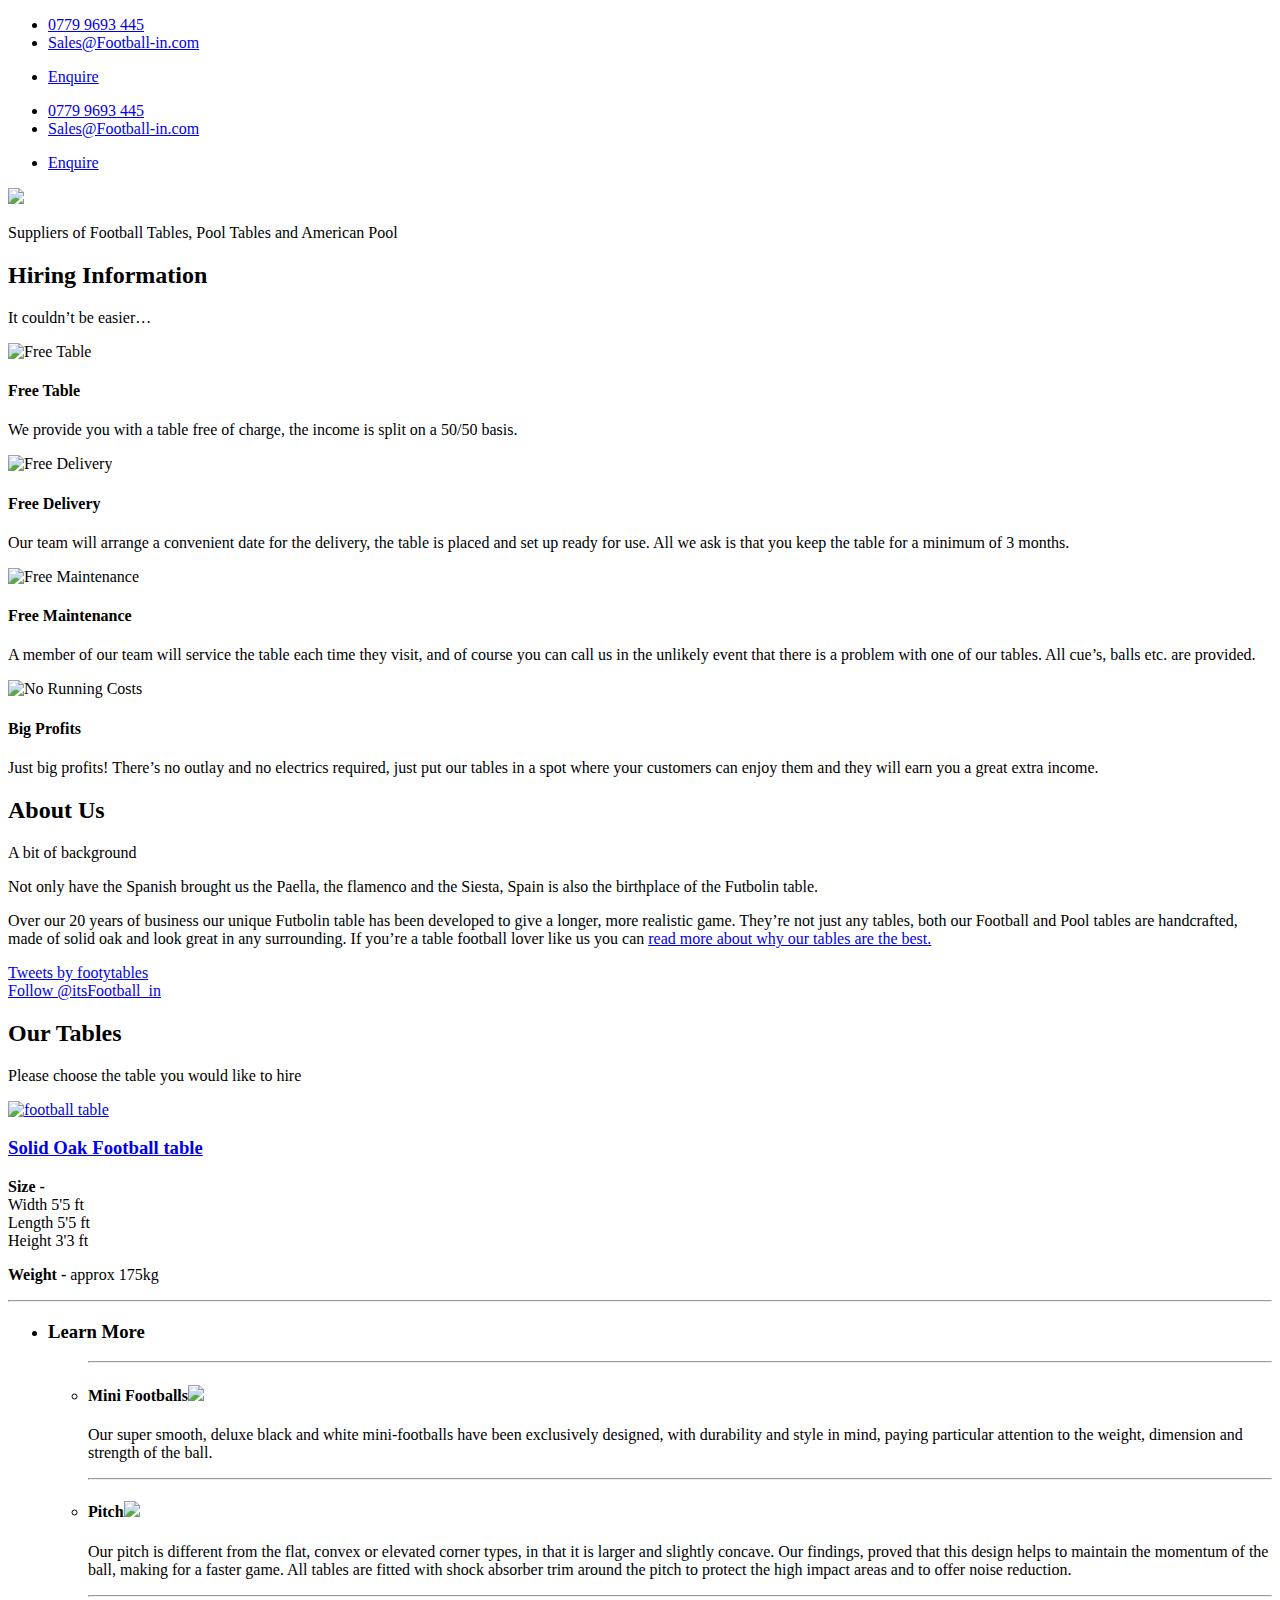
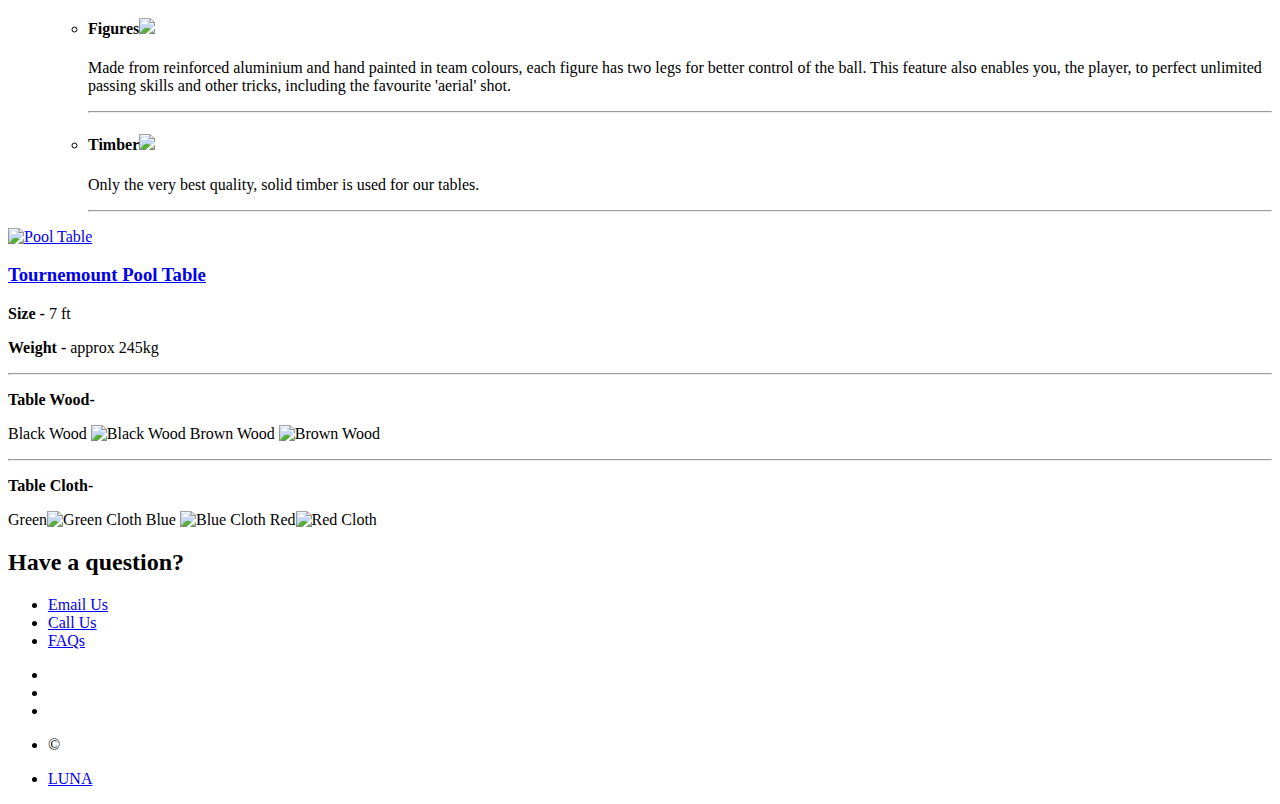
==== index.html @ c76aa33e "upload" ====
<!DOCTYPE HTML>
<html>

<head><script src="//archive.org/includes/analytics.js?v=cf34f82" type="text/javascript"></script>
<script type="text/javascript">window.addEventListener('DOMContentLoaded',function(){var v=archive_analytics.values;v.service='wb';v.server_name='wwwb-app43.us.archive.org';v.server_ms=674;archive_analytics.send_pageview({});});</script>
<script type="text/javascript" src="/static/js/ait-client-rewrite.js?v=1548381079" charset="utf-8"></script>
<script type="text/javascript">
WB_wombat_Init('https://web.archive.org/web', '20180809003414', 'football-in.com');
</script>
<script type="text/javascript" src="/static/js/wbhack.js?v=1548381079" charset="utf-8"></script>
<script type="text/javascript">
__wbhack.init('https://web.archive.org/web');
</script>
<link rel="stylesheet" type="text/css" href="/static/css/banner-styles.css?v=1548381079" />
<link rel="stylesheet" type="text/css" href="/static/css/iconochive.css?v=1548381079" />
<!-- End Wayback Rewrite JS Include -->

    <title>Football-In</title>
    <meta charset="utf-8"/>
    <meta name="viewport" content="width=device-width, initial-scale=1"/>
    <link rel="stylesheet" href="/web/20180809003414cs_/http://football-in.com/assets/css/main.css"/>
    <link rel="stylesheet" href="/web/20180809003414cs_/http://football-in.com/assets/css/animate.css"/>


            <link rel="stylesheet" type="text/css" href="/web/20180809003414cs_/http://football-in.com/assets/css/component2.css"/>
        		<script src="/web/20180809003414js_/http://football-in.com/assets/js/modernizr.custom.js"></script>

    <meta name="viewport" content="width=device-width, initial-scale=1">
    <link rel="shortcut icon" href="/web/20180809003414im_/http://football-in.com/images/icon/favicon.png">
    <link rel="apple-touch-icon" sizes="57x57" href="/web/20180809003414im_/http://football-in.com/assets/fav/apple-icon-57x57.png">
    <link rel="apple-touch-icon" sizes="60x60" href="/web/20180809003414im_/http://football-in.com/assets/fav/apple-icon-60x60.png">
    <link rel="apple-touch-icon" sizes="72x72" href="/web/20180809003414im_/http://football-in.com/assets/fav/apple-icon-72x72.png">
    <link rel="apple-touch-icon" sizes="76x76" href="/web/20180809003414im_/http://football-in.com/assets/fav/apple-icon-76x76.png">
    <link rel="apple-touch-icon" sizes="114x114" href="/web/20180809003414im_/http://football-in.com/assets/fav/apple-icon-114x114.png">
    <link rel="apple-touch-icon" sizes="120x120" href="/web/20180809003414im_/http://football-in.com/assets/fav/apple-icon-120x120.png">
    <link rel="apple-touch-icon" sizes="144x144" href="/web/20180809003414im_/http://football-in.com/assets/fav/apple-icon-144x144.png">
    <link rel="apple-touch-icon" sizes="152x152" href="/web/20180809003414im_/http://football-in.com/assets/fav/apple-icon-152x152.png">
    <link rel="apple-touch-icon" sizes="180x180" href="/web/20180809003414im_/http://football-in.com/assets/fav/apple-icon-180x180.png">
<!--    <link rel="icon" type="image/png" sizes="192x192" href="/android-icon-192x192.png">-->
    <link rel="icon" type="image/png" sizes="32x32" href="/web/20180809003414im_/http://football-in.com/assets/fav/favicon-32x32.png">
    <link rel="icon" type="image/png" sizes="96x96" href="/web/20180809003414im_/http://football-in.com/assets/fav/favicon-96x96.png">
    <link rel="icon" type="image/png" sizes="16x16" href="/web/20180809003414im_/http://football-in.com/assets/fav/favicon-16x16.png">
    <link rel="shortcut icon" href="/web/20180809003414im_/http://football-in.com/assets/fav/favicon.ico" type="image/x-icon">
<!--    <link rel="icon" href="assets/fav/favicon.ico" type="image/x-icon">-->
    <link rel="manifest" href="assets/fav/manifest.json">
    <meta name="msapplication-TileColor" content="#ffffff">
    <meta name="msapplication-TileImage" content="/ms-icon-144x144.png">
    <meta name="theme-color" content="#ffffff">
    <meta name="description" content="Over our 20 years of business our unique Futbolin table has been developed to give a longer, more realistic game. They’re not just any tables, both our Football and Pool tables are handcrafted, made of solid oak and look great in any surrounding.">
    <meta name="keywords" content="Football-in, Footballin, Foot, Football-in.com,Football-in.co.uk,Football, Pool, tables, business, pub,  Futbolin, Futbolin table, Pool table, Football table, games, Table, family owned company, competitive prices,">
    <meta name="author" content="LUNA Joshua Walker">
    <meta name="copyright" content="LUNA">
</head>

<body class="landing"><!-- BEGIN WAYBACK TOOLBAR INSERT -->
<script type="text/javascript" src="/static/js/timestamp.js?v=1548381079" charset="utf-8"></script>
<script type="text/javascript" src="/static/js/graph-calc.js?v=1548381079" charset="utf-8"></script>
<script type="text/javascript" src="/static/js/auto-complete.js?v=1548381079" charset="utf-8"></script>
<script type="text/javascript" src="/static/js/toolbar.js?v=1548381079" charset="utf-8"></script>
<style type="text/css">
body {
  margin-top:0 !important;
  padding-top:0 !important;
  /*min-width:800px !important;*/
}
.wb-autocomplete-suggestions {
    text-align: left; cursor: default; border: 1px solid #ccc; border-top: 0; background: #fff; box-shadow: -1px 1px 3px rgba(0,0,0,.1);
    position: absolute; display: none; z-index: 2147483647; max-height: 254px; overflow: hidden; overflow-y: auto; box-sizing: border-box;
}
.wb-autocomplete-suggestion { position: relative; padding: 0 .6em; line-height: 23px; white-space: nowrap; overflow: hidden; text-overflow: ellipsis; font-size: 1.02em; color: #333; }
.wb-autocomplete-suggestion b { font-weight: bold; }
.wb-autocomplete-suggestion.selected { background: #f0f0f0; }
</style>
<div id="wm-ipp" lang="en" style="display:none;direction:ltr;">
<div style="position:fixed;left:0;top:0;right:0;">
<div id="wm-ipp-inside">
  <div style="position:relative;">
    <div id="wm-logo" style="float:left;width:130px;padding-top:10px;">
      <a href="/web/" title="Wayback Machine home page"><img src="/static/images/toolbar/wayback-toolbar-logo.png" alt="Wayback Machine" width="110" height="39" border="0" /></a>
    </div>
    <div class="r" style="float:right;">
      <div id="wm-btns" style="text-align:right;height:25px;">
                  <div id="wm-save-snapshot-success">success</div>
          <div id="wm-save-snapshot-fail">fail</div>
          <a href="#"
             onclick="__wm.saveSnapshot('http://football-in.com/', '20180809003414')"
             title="Share via My Web Archive"
             id="wm-save-snapshot-open"
          >
            <span class="iconochive-web"></span>
          </a>
          <a href="https://archive.org/account/login.php"
             title="Sign In"
             id="wm-sign-in"
          >
            <span class="iconochive-person"></span>
          </a>
          <span id="wm-save-snapshot-in-progress" class="iconochive-web"></span>
        	<a href="http://faq.web.archive.org/" title="Get some help using the Wayback Machine" style="top:-6px;"><span class="iconochive-question" style="color:rgb(87,186,244);font-size:160%;"></span></a>
	<a id="wm-tb-close" href="#close" onclick="__wm.h(event);return false;" style="top:-2px;" title="Close the toolbar"><span class="iconochive-remove-circle" style="color:#888888;font-size:240%;"></span></a>
      </div>
      <div id="wm-share" style="text-align:right;">
	<a href="#" onclick="window.open('https://www.facebook.com/sharer/sharer.php?u=https://web.archive.org/web/20180809003414/http://football-in.com/', '', 'height=400,width=600'); return false;" title="Share on Facebook" style="margin-right:5px;" target="_blank"><span class="iconochive-facebook" style="color:#3b5998;font-size:160%;"></span></a>
	<a href="#" onclick="window.open('https://twitter.com/intent/tweet?text=https://web.archive.org/web/20180809003414/http://football-in.com/&amp;via=internetarchive', '', 'height=400,width=600'); return false;" title="Share on Twitter" style="margin-right:5px;" target="_blank"><span class="iconochive-twitter" style="color:#1dcaff;font-size:160%;"></span></a>
      </div>
    </div>
    <table class="c" style="">
      <tbody>
	<tr>
	  <td class="u" colspan="2">
	    <form target="_top" method="get" action="/web/submit" name="wmtb" id="wmtb"><input type="text" name="url" id="wmtbURL" value="http://football-in.com/" onfocus="this.focus();this.select();" /><input type="hidden" name="type" value="replay" /><input type="hidden" name="date" value="20180809003414" /><input type="submit" value="Go" /></form>
	  </td>
	  <td class="n" rowspan="2" style="width:110px;">
	    <table>
	      <tbody>
		<!-- NEXT/PREV MONTH NAV AND MONTH INDICATOR -->
		<tr class="m">
		  <td class="b" nowrap="nowrap"><a href="https://web.archive.org/web/20180307222508/http://football-in.com/" title="07 Mar 2018"><strong>Mar</strong></a></td>
		  <td class="c" id="displayMonthEl" title="You are here: 00:34:14 Aug 09, 2018">AUG</td>
		  <td class="f" nowrap="nowrap"><a href="https://web.archive.org/web/20190105064826/http://football-in.com/" title="05 Jan 2019"><strong>Jan</strong></a></td>
		</tr>
		<!-- NEXT/PREV CAPTURE NAV AND DAY OF MONTH INDICATOR -->
		<tr class="d">
		  <td class="b" nowrap="nowrap"><a href="https://web.archive.org/web/20180307222508/http://football-in.com/" title="22:25:08 Mar 07, 2018"><img src="/static/images/toolbar/wm_tb_prv_on.png" alt="Previous capture" width="14" height="16" border="0" /></a></td>
		  <td class="c" id="displayDayEl" style="width:34px;font-size:24px;white-space:nowrap;" title="You are here: 00:34:14 Aug 09, 2018">09</td>
		  <td class="f" nowrap="nowrap"><a href="https://web.archive.org/web/20190105064826/http://football-in.com/" title="06:48:26 Jan 05, 2019"><img src="/static/images/toolbar/wm_tb_nxt_on.png" alt="Next capture" width="14" height="16" border="0" /></a></td>
		</tr>
		<!-- NEXT/PREV YEAR NAV AND YEAR INDICATOR -->
		<tr class="y">
		  <td class="b" nowrap="nowrap"><a href="https://web.archive.org/web/20170518124644/http://football-in.com/" title="18 May 2017"><strong>2017</strong></a></td>
		  <td class="c" id="displayYearEl" title="You are here: 00:34:14 Aug 09, 2018">2018</td>
		  <td class="f" nowrap="nowrap">2019</td>
		</tr>
	      </tbody>
	    </table>
	  </td>
	</tr>
	<tr>
	  <td class="s">
	    	    <div id="wm-nav-captures">
	      	      <a class="t" href="/web/20180809003414*/http://football-in.com/" title="See a list of every capture for this URL">101 captures</a>
	      <div class="r" title="Timespan for captures of this URL">04 Apr 2004 - 05 Jan 2019</div>
	      </div>
	  </td>
	  <td class="k">
	    <a href="" id="wm-graph-anchor">
	      <div id="wm-ipp-sparkline" title="Explore captures for this URL" style="position: relative">
		<canvas id="wm-sparkline-canvas" width="600" height="27" border="0"></canvas>
	      </div>
	    </a>
	  </td>
	</tr>
      </tbody>
    </table>
    <div style="position:absolute;bottom:0;right:2px;text-align:right;">
      <a id="wm-expand" class="wm-btn wm-closed" href="#expand" onclick="__wm.ex(event);return false;"><span id="wm-expand-icon" class="iconochive-down-solid"></span> <span style="font-size:80%">About this capture</span></a>
    </div>
  </div>
    <div id="wm-capinfo" style="border-top:1px solid #777;display:none; overflow: hidden">
            <div style="background-color:#666;color:#fff;font-weight:bold;text-align:center">COLLECTED BY</div>
    <div style="padding:3px;position:relative" id="wm-collected-by-content">
            <div style="display:inline-block;vertical-align:top;width:50%;">
			<span class="c-logo" style="background-image:url(https://archive.org/services/img/webwidecrawl);"></span>
		Organization: <a style="color:#33f;" href="https://archive.org/details/webwidecrawl" target="_new"><span class="wm-title">Internet Archive</span></a>
		<div style="max-height:75px;overflow:hidden;position:relative;">
	  <div style="position:absolute;top:0;left:0;width:100%;height:75px;background:linear-gradient(to bottom,rgba(255,255,255,0) 0%,rgba(255,255,255,0) 90%,rgba(255,255,255,255) 100%);"></div>
	  The Internet Archive discovers and captures web pages through many different web crawls.

At any given time several distinct crawls are running, some for months, and some every day or longer.

View the web archive through the <a href="http://archive.org/web/web.php">Wayback Machine</a>.
	</div>
	      </div>
      <div style="display:inline-block;vertical-align:top;width:49%;">
			<span class="c-logo" style="background-image:url(https://archive.org/services/img/wide00017)"></span>
		<div>Collection: <a style="color:#33f;" href="https://archive.org/details/wide00017" target="_new"><span class="wm-title">Wide Crawl Number 17: Started August 3rd, 2018 - Still running</span></a></div>
		<div style="max-height:75px;overflow:hidden;position:relative;">
	  <div style="position:absolute;top:0;left:0;width:100%;height:75px;background:linear-gradient(to bottom,rgba(255,255,255,0) 0%,rgba(255,255,255,0) 90%,rgba(255,255,255,255) 100%);"></div>
	  <div><span style="font-size: 16px; font-family: Arial;">Wide17 was seeded with the "Total Domains" list of 256,796,456 URLs provided by&nbsp;</span><span style="font-size: 16px; font-family: Arial;"><a href="https://domains-index.com">Domains Index</a>&nbsp;</span><span style="font-size: 16px; font-family: Arial;">on June 26th, and crawled with max-hops set to "3" and de-duplication set "on".</span><br style="font-size: 16px; font-family: Arial;"></div><div>&nbsp;&nbsp;</div>
	</div>
	      </div>
    </div>
    <div style="background-color:#666;color:#fff;font-weight:bold;text-align:center" title="Timestamps for the elements of this page">TIMESTAMPS</div>
    <div>
      <div id="wm-capresources" style="margin:0 5px 5px 5px;max-height:250px;overflow-y:scroll !important"></div>
      <div id="wm-capresources-loading" style="text-align:left;margin:0 20px 5px 5px;display:none"><img src="/static/images/loading.gif" alt="loading" /></div>
    </div>
  </div></div></div></div><script type="text/javascript">
__wm.bt(600,27,25,2,"web","http://football-in.com/","2018-08-09",1996);
</script>
<!-- END WAYBACK TOOLBAR INSERT -->
    <div id="header" class="header">
        <nav id="nav">
            <ul class="contact">
                <li><a href="tel:07799693445" class="cnumber"><i class="fa fa-phone" aria-hidden="true"></i><div class="hide2">0779 9693 445</div></a></li>
                <li><a href="https://web.archive.org/web/20180809003414/mailto:Sales@Football-in.com?Subject=Web" class="cmail"><i class="fa fa-envelope-o" aria-hidden="true"></i><div class=" hide">Sales@Football-in.com</div></a></li>
            </ul>
            <ul class="choose">
                <li><a href="football.html" class="Apply">Enquire</a></li>
            </ul>
        </nav>
    </div>

    <div id="header" class="stay header">
        <nav id="nav">
            <ul class="contact">
                <li><a href="tel:07799693445" class="cnumber"><i class="fa fa-phone" aria-hidden="true"></i><div class="hide2">0779 9693 445</div></a></li>
                <li><a href="https://web.archive.org/web/20180809003414/mailto:Sales@Football-in.com?Subject=Web" class="cmail"><i class="fa fa-envelope-o" aria-hidden="true"></i><div class=" hide">Sales@Football-in.com</div></a></li>
            </ul>
            <ul class="choose">
                <li><a href="football.html" class="Apply">Enquire</a></li>
            </ul>
        </nav>
    </div>

    <section id="banner"><img src="/web/20180809003414im_/http://football-in.com/images/logo2.png" class="main-logo">
        <p>Suppliers of Football Tables, Pool Tables and American Pool</p>
    </section>



        <section id="three" class="wrapper style1">
        <div class="container">
            <div class="major special header">
                <h2>Hiring Information</h2>
                <p>It couldn’t be easier…</p>
            </div>
            <div class="feature-grid">
                <div class="feature table1">
                    <div class="image rounded"><img src="/web/20180809003414im_/http://football-in.com/images/table.jpg" alt="Free Table"/></div>
                    <div class="content">
                        <div class="header">
                            <h4>Free Table</h4></div>
                        <p>We provide you with a table free of charge, the income is split on a 50/50 basis.</p>
                    </div>
                </div>
                <div class="feature table2 ">
                    <div class="image rounded"><img src="/web/20180809003414im_/http://football-in.com/images/Delivery.jpg" alt="Free Delivery"/></div>
                    <div class="content">
                        <div class="header">
                            <h4>Free Delivery</h4></div>
                        <p>Our team will arrange a convenient date for the delivery, the table is placed and set up ready for use. All we ask is that you keep the table for a minimum of 3 months.</p>
                    </div>
                </div>
                <div class="feature table3">
                    <div class="image rounded"><img src="/web/20180809003414im_/http://football-in.com/images/Maintenance.jpg" alt="Free Maintenance"/></div>
                    <div class="content">
                        <div class="header">
                            <h4>Free Maintenance</h4></div>
                        <p>A member of our team will service the table each time they visit, and of course you can call us in the unlikely event that there is a problem with one of our tables. All cue’s, balls etc. are provided.</p>
                    </div>
                </div>
                <div class="feature table4">
                    <div class="image rounded"><img src="/web/20180809003414im_/http://football-in.com/images/Cost.jpg" alt="No Running Costs"/></div>
                    <div class="content">
                        <div class="header">
                            <h4>Big Profits</h4></div>
                        <p>Just big profits! There’s no outlay and no electrics required, just put our tables in a spot where your customers can enjoy them and they will earn you a great extra income.</p>
                    </div>
                </div>
            </div>
        </div>
    </section>


    <section id="one" class="wrapper style1">
        <div class="container 80%">
            <div class="row 100%">
                <div class="6u 12u$(medium)">
                    <div class="major header">
                        <h2>About Us</h2>
                        <p>A bit of background</p>
                    </div>
                </div>
                <div class="6u$ 12u$(medium)">
                    <p>Not only have the Spanish brought us the Paella, the flamenco and the Siesta, Spain is also the birthplace of the Futbolin table.</p>
                    <p>Over our 20 years of business our unique Futbolin table has been developed to give a longer, more realistic game. They’re not just any tables, both our Football and Pool tables are handcrafted, made of solid oak and look great in any surrounding. If you’re a table football lover like us you can <a href="#two" alt="read more about why our tables are the best">read more about why our tables are the best.</a></p>
                </div>
            </div>
        </div>
    </section>





     <section id="four" class="wrapper style1">
        <div class="container 50%">
            <div class="row 100%">
<a class="twitter-timeline" data-height="600" data-link-color="#19CF86" href="https://web.archive.org/web/20180809003414/https://twitter.com/itsFootball_in">Tweets by footytables</a> <script async src="//web.archive.org/web/20180809003414js_/http://platform.twitter.com/widgets.js" charset="utf-8"></script>

                   <div class="6u 12u$(small)">
                <a href="https://web.archive.org/web/20180809003414/https://twitter.com/itsFootball_in" class="twitter-follow-button" data-show-count="false">Follow @itsFootball_in</a><script async src="//web.archive.org/web/20180809003414js_/http://platform.twitter.com/widgets.js" charset="utf-8"></script>
                </div>

            </div>
        </div>
    </section>


    <section id="two" class="wrapper style2 special">
        <div class="container">
            <div class="major header">
                <h2>Our Tables</h2>
                <p>Please choose the table you would like to hire</p>
            </div>
            <div class="row 150%">
                <div class="6u 12u$(small)">
                    <div class="image fit captioned"><a href="football.html"><img src="/web/20180809003414im_/http://football-in.com/images/football.png" class="table" alt="football table"/></a>
                        <div class="card">
                            <a href="football.html"> <h3>Solid Oak Football table</h3></a>

                            <p>
                                <b>Size -</b>
                                <br>Width 5'5 ft
                                <br>Length 5'5 ft
                                <br> Height 3'3 ft</p>
                            <p>
                                <b>Weight - </b>approx 175kg</p>
                            <hr>





<ul id="cbp-ntaccordion" class="cbp-ntaccordion">
<li class="">
<h3 class="cbp-nttrigger">Learn More</h3>
<div class="cbp-ntcontent">
<p><!-- ... --></p>
<ul class="cbp-ntsubaccordion">
<li class="cbp-ntopen"> <hr>
<h4 class="cbp-nttrigger">  <p>Mini Footballs<img class="tableinfo" src="/web/20180809003414im_/http://football-in.com/images/about_ball.jpg" alt=" "></p></h4>
<div class="cbp-ntcontent"><p>Our super smooth, deluxe black and white mini-footballs have been exclusively designed, with durability and style in mind, paying particular attention to the weight, dimension and strength of the ball. </p>
</div>
     <hr>
</li>


<li class="cbp-ntopen">
<h4 class="cbp-nttrigger">   <p>Pitch<img class="tableinfo" src="/web/20180809003414im_/http://football-in.com/images/about_pitch.jpg" alt=" "></p></h4>
<div class="cbp-ntcontent">
      <p>Our pitch is different from the flat, convex or elevated corner types, in that it is larger and slightly concave. Our findings, proved that this design helps to maintain the momentum of the ball, making for a faster game. All tables are fitted with shock absorber trim around the pitch to protect the high impact areas and to offer noise reduction.</p>
</div>
     <hr>
</li>

<li class="cbp-ntopen">
<h4 class="cbp-nttrigger">  <p>Figures<img class="tableinfo" src="/web/20180809003414im_/http://football-in.com/images/about_players.jpg" alt=" "></p></h4>
<div class="cbp-ntcontent">
     <p> Made from reinforced aluminium and hand painted in team colours, each figure has two legs for better control of the ball. This feature also enables you, the player, to perfect unlimited passing skills and other tricks, including the favourite 'aerial' shot. </p>
</div>
     <hr>
</li>

<li class="cbp-ntopen">
<h4 class="cbp-nttrigger">   <p>Timber<img class="tableinfo" src="/web/20180809003414im_/http://football-in.com/images/about_timber.jpg" alt=" "></p></h4>
<div class="cbp-ntcontent">
          <p>Only the very best quality, solid timber is used for our tables. </p>
</div>
     <hr>
</li>


</ul>
</div>

</ul>















                            <ul class="actions"></ul>
                        </div>
                    </div>
                </div>
                <div class="6u$ 12u$(small)">
                    <div class="image fit captioned"><a href="football.html"><img src="/web/20180809003414im_/http://football-in.com/images/pool2.1.png" class="table" alt="Pool Table"/></a>
                        <div class="card">
                            <a href="football.html">  <h3>Tournemount Pool Table</h3></a>
                            <p>
                                <b>Size - </b> 7 ft</p>
                            <p>
                                <b>Weight - </b>approx 245kg</p>
                            <hr>
                            <div class="12u$ 12u$(xsmall)">
                                <p>
                                    <b>Table Wood- </b>
                                </p>
                            </div>
                            <div class="12u$ 12u$(xsmall)">
                                <p>Black Wood <img class="tableinfo" src="/web/20180809003414im_/http://football-in.com/images/black.jpg" alt="Black Wood"> Brown Wood <img class="tableinfo" src="/web/20180809003414im_/http://football-in.com/images/tables_wood_beech_large.jpg" alt="Brown Wood"></p>
                            </div>
                            <hr>
                            <div class="12u$ 12u$(xsmall)">
                                <p>
                                    <b>Table Cloth- </b>
                                </p>
                            </div>
                            <div class="12u$ 12u$(xsmall)">
                                <p>Green<img class="tableinfo" src="/web/20180809003414im_/http://football-in.com/images/green.jpg" alt="Green Cloth"> Blue <img class="tableinfo" src="/web/20180809003414im_/http://football-in.com/images/blue.jpg" alt="Blue Cloth"> Red<img class="tableinfo" src="/web/20180809003414im_/http://football-in.com/images/red.jpg" alt="Red Cloth"></p>
                            </div>
                            <ul class="actions"></ul>
                        </div>
                    </div>
                </div>
            </div>
        </div>
    </section>





    <section id="four" class="wrapper style3 special">
        <div class="container">
            <div class="major header">
                <h2>Have a question?</h2>
                <p></p>
            </div>
            <ul class="actions">
                <li><a href="https://web.archive.org/web/20180809003414/mailto:Sales@Football-in.com?Subject=Enquire" class="button special big" alt="email address">Email Us <i class="fa fa-envelope-o" aria-hidden="true"></i></a></li>
                <li><a href="tel:07799693445" class="button special big" alt="Phone Number">Call Us <i class="fa fa-phone" aria-hidden="true"></i></a></li>
                 <li><a href="faqs.html" class="button special big" alt="FAQs">FAQs <i class="fa fa-question-circle" aria-hidden="true"></i></a></li>
            </ul>
        </div>
    </section>
    <footer id="footer">
        <div class="container">
            <ul class="icons">
                <li>
                    <a href="https://web.archive.org/web/20180809003414/https://www.facebook.com/footballandpooltables" class="icon fa-facebook" alt="facebook"></a>
                </li>
                <li>
                    <a href="https://web.archive.org/web/20180809003414/https://twitter.com/itsFootball_in" class="icon fa-twitter" alt="twitter"></a>
                </li>
                <li>
                    <a href="https://web.archive.org/web/20180809003414/https://www.instagram.com/itsFootball_in" class="icon fa-instagram" alt="instagram"></a>
                </li>
            </ul>
            <ul class="copyright">
                <li>
                    <p> &copy;
                        <?php echo date("Y") ?>
                    </p>
                    <a href="https://web.archive.org/web/20180809003414/http://lunaweb.co.uk/index.html">
                        <li>LUNA</li>
                    </a>
                </li>
            </ul>
        </div>
    </footer>
    <script src="/web/20180809003414js_/http://football-in.com/assets/js/jquery.min.js"></script>
    <script src="/web/20180809003414js_/http://football-in.com/assets/js/skel.min.js"></script>
    <script src="/web/20180809003414js_/http://football-in.com/assets/js/util.js"></script>
    <script src="/web/20180809003414js_/http://football-in.com/assets/js/main.js"></script>


    		<script src="https://web.archive.org/web/20180809003414js_/https://ajax.googleapis.com/ajax/libs/jquery/1.9.1/jquery.min.js"></script>
		<script src="/web/20180809003414js_/http://football-in.com/assets/js/jquery.cbpNTAccordion.min.js"></script>
		<script>
			$( function() {
				/*
				- how to call the plugin:
				$( selector ).cbpNTAccordion( [options] );
				- destroy:
				$( selector ).cbpNTAccordion( 'destroy' );
				*/

				$( '#cbp-ntaccordion' ).cbpNTAccordion();

			} );


		</script>

</body>

</html><!--
     FILE ARCHIVED ON 00:34:14 Aug 09, 2018 AND RETRIEVED FROM THE
     INTERNET ARCHIVE ON 15:43:48 Jan 30, 2019.
     JAVASCRIPT APPENDED BY WAYBACK MACHINE, COPYRIGHT INTERNET ARCHIVE.

     ALL OTHER CONTENT MAY ALSO BE PROTECTED BY COPYRIGHT (17 U.S.C.
     SECTION 108(a)(3)).
-->
<!--
playback timings (ms):
  LoadShardBlock: 151.006 (3)
  esindex: 0.032
  captures_list: 210.51
  CDXLines.iter: 22.816 (3)
  PetaboxLoader3.datanode: 453.618 (5)
  exclusion.robots: 0.505
  exclusion.robots.policy: 0.483
  RedisCDXSource: 27.896
  PetaboxLoader3.resolve: 62.725 (2)
  load_resource: 435.249
-->
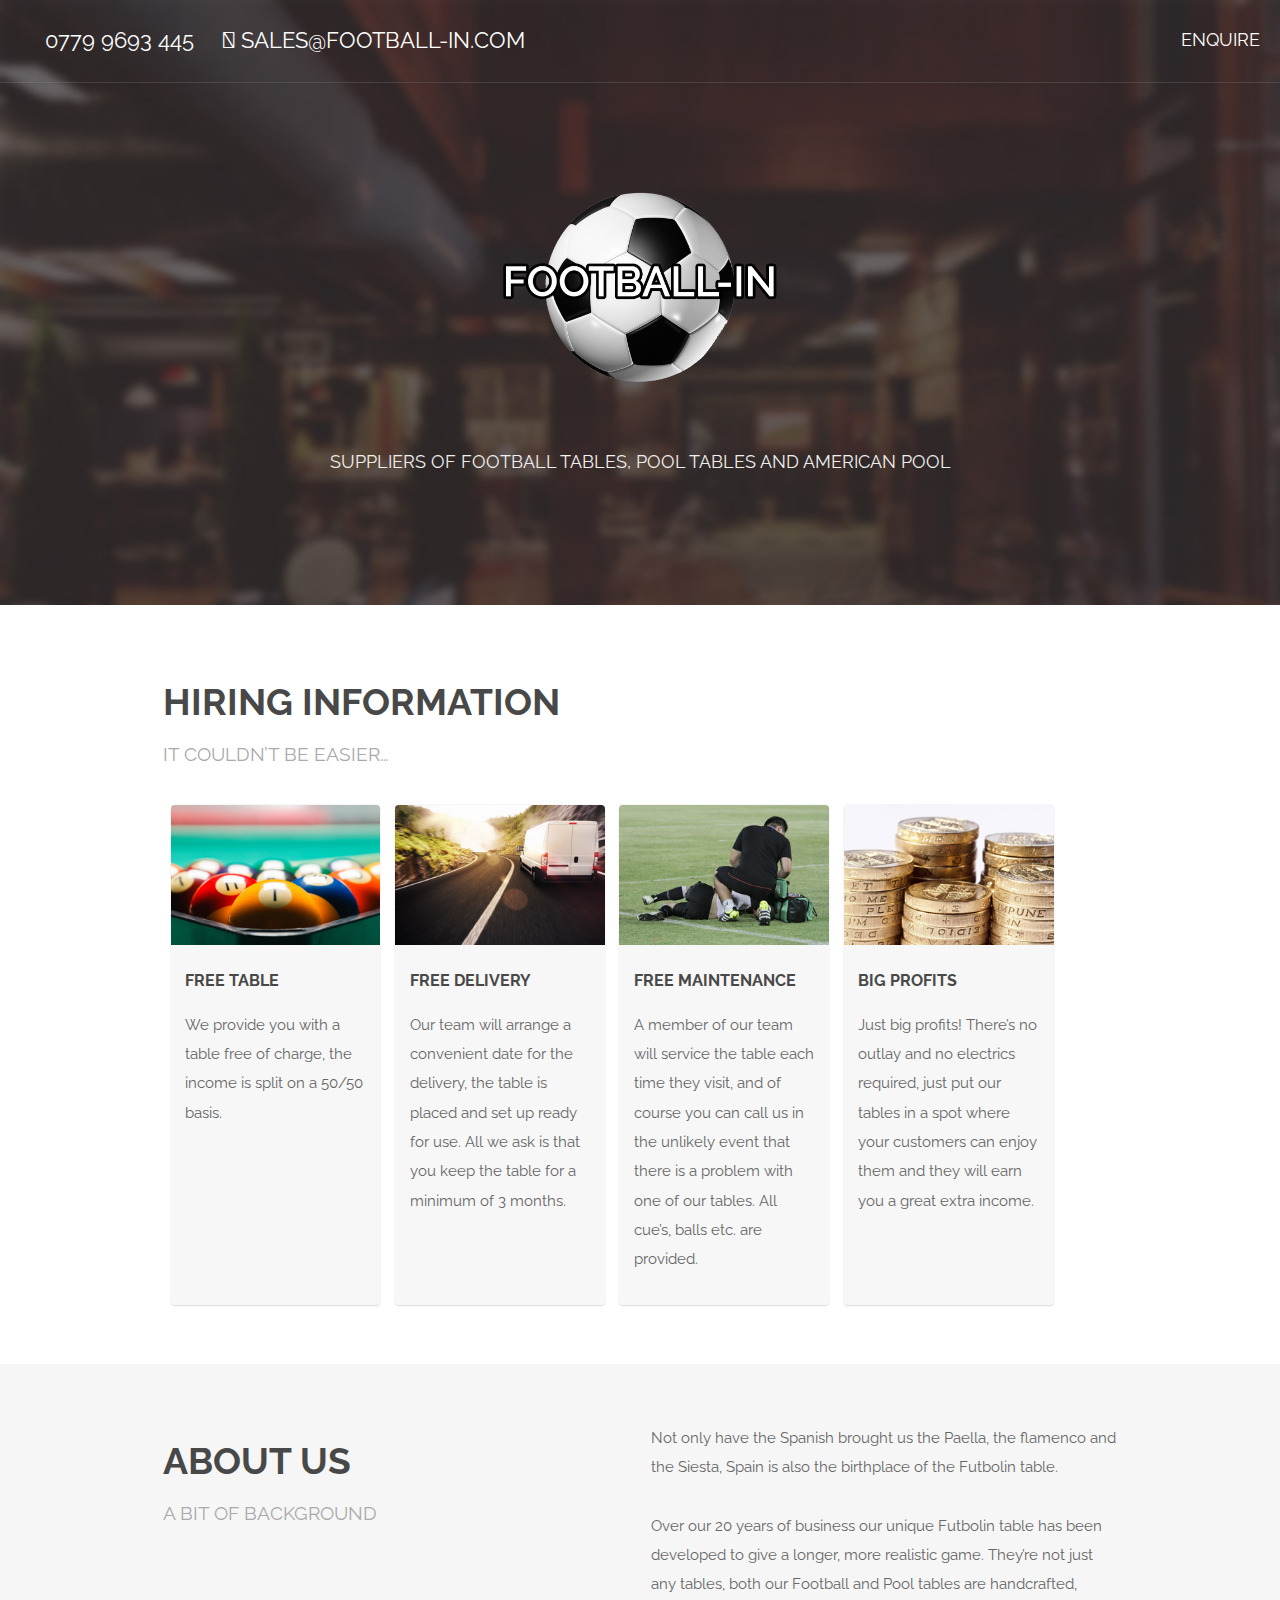
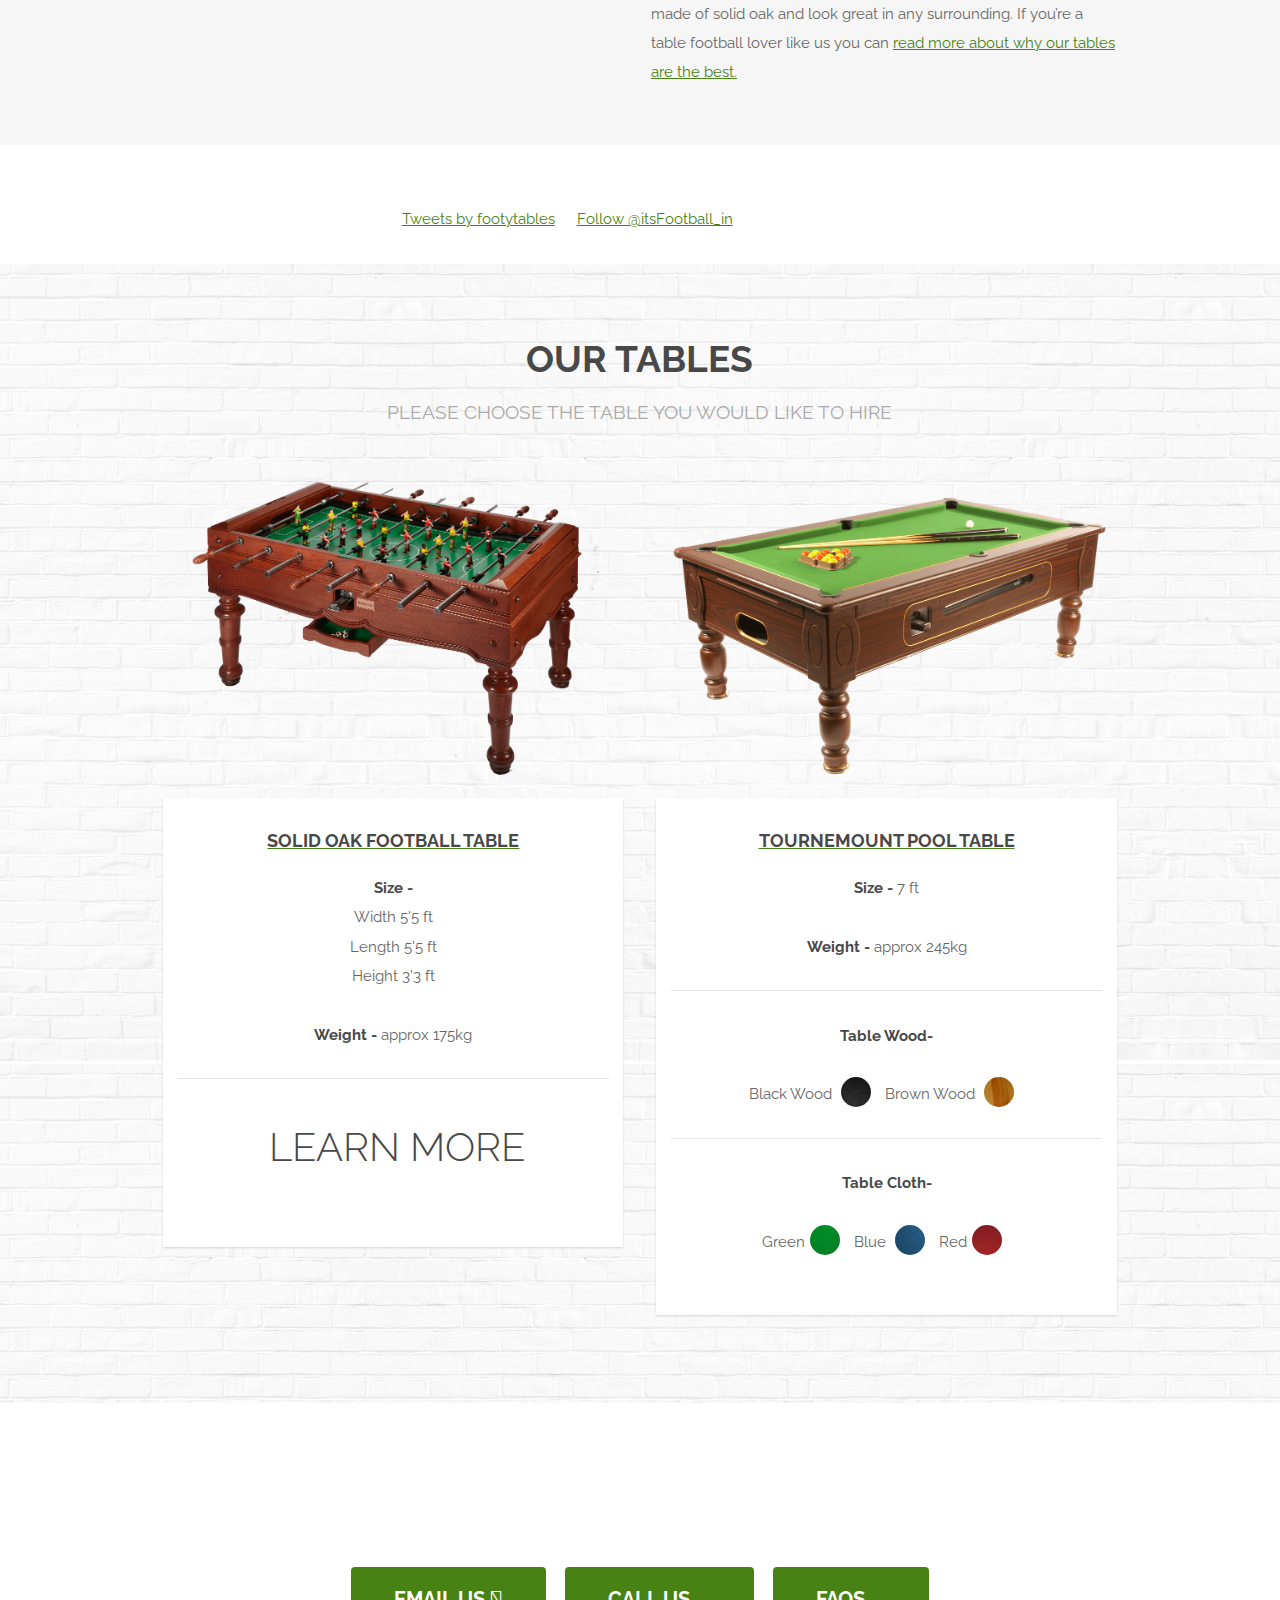
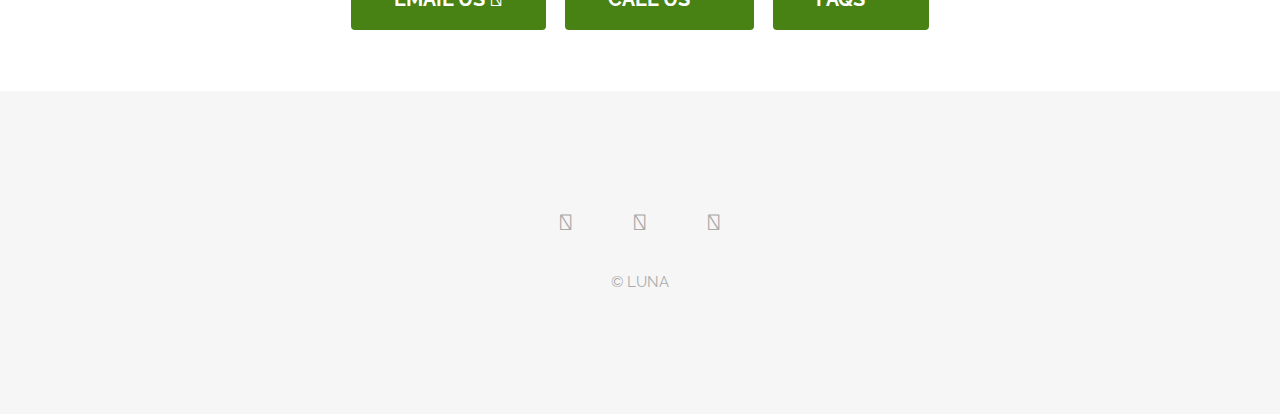
==== commit 1064e4f7: "upload" ====
--- a/index.html
+++ b/index.html
@@ -1,200 +1,33 @@
-
 <!DOCTYPE HTML>
 <html>
 
-<head><script src="//archive.org/includes/analytics.js?v=cf34f82" type="text/javascript"></script>
-<script type="text/javascript">window.addEventListener('DOMContentLoaded',function(){var v=archive_analytics.values;v.service='wb';v.server_name='wwwb-app43.us.archive.org';v.server_ms=674;archive_analytics.send_pageview({});});</script>
-<script type="text/javascript" src="/static/js/ait-client-rewrite.js?v=1548381079" charset="utf-8"></script>
-<script type="text/javascript">
-WB_wombat_Init('https://web.archive.org/web', '20180809003414', 'football-in.com');
-</script>
-<script type="text/javascript" src="/static/js/wbhack.js?v=1548381079" charset="utf-8"></script>
-<script type="text/javascript">
-__wbhack.init('https://web.archive.org/web');
-</script>
-<link rel="stylesheet" type="text/css" href="/static/css/banner-styles.css?v=1548381079" />
-<link rel="stylesheet" type="text/css" href="/static/css/iconochive.css?v=1548381079" />
-<!-- End Wayback Rewrite JS Include -->
-
+<head>
     <title>Football-In</title>
-    <meta charset="utf-8"/>
-    <meta name="viewport" content="width=device-width, initial-scale=1"/>
-    <link rel="stylesheet" href="/web/20180809003414cs_/http://football-in.com/assets/css/main.css"/>
-    <link rel="stylesheet" href="/web/20180809003414cs_/http://football-in.com/assets/css/animate.css"/>
-
-
-            <link rel="stylesheet" type="text/css" href="/web/20180809003414cs_/http://football-in.com/assets/css/component2.css"/>
-        		<script src="/web/20180809003414js_/http://football-in.com/assets/js/modernizr.custom.js"></script>
-
+    <meta charset="utf-8" />
+    <meta name="viewport" content="width=device-width, initial-scale=1" />
+    <link rel="stylesheet" href="main.css" />
+    <link rel="stylesheet" href="animate.css" />
+    <link rel="stylesheet" type="text/css" href="component2.css" />
+    <script src="modernizr.custom.js"></script>
     <meta name="viewport" content="width=device-width, initial-scale=1">
-    <link rel="shortcut icon" href="/web/20180809003414im_/http://football-in.com/images/icon/favicon.png">
-    <link rel="apple-touch-icon" sizes="57x57" href="/web/20180809003414im_/http://football-in.com/assets/fav/apple-icon-57x57.png">
-    <link rel="apple-touch-icon" sizes="60x60" href="/web/20180809003414im_/http://football-in.com/assets/fav/apple-icon-60x60.png">
-    <link rel="apple-touch-icon" sizes="72x72" href="/web/20180809003414im_/http://football-in.com/assets/fav/apple-icon-72x72.png">
-    <link rel="apple-touch-icon" sizes="76x76" href="/web/20180809003414im_/http://football-in.com/assets/fav/apple-icon-76x76.png">
-    <link rel="apple-touch-icon" sizes="114x114" href="/web/20180809003414im_/http://football-in.com/assets/fav/apple-icon-114x114.png">
-    <link rel="apple-touch-icon" sizes="120x120" href="/web/20180809003414im_/http://football-in.com/assets/fav/apple-icon-120x120.png">
-    <link rel="apple-touch-icon" sizes="144x144" href="/web/20180809003414im_/http://football-in.com/assets/fav/apple-icon-144x144.png">
-    <link rel="apple-touch-icon" sizes="152x152" href="/web/20180809003414im_/http://football-in.com/assets/fav/apple-icon-152x152.png">
-    <link rel="apple-touch-icon" sizes="180x180" href="/web/20180809003414im_/http://football-in.com/assets/fav/apple-icon-180x180.png">
-<!--    <link rel="icon" type="image/png" sizes="192x192" href="/android-icon-192x192.png">-->
-    <link rel="icon" type="image/png" sizes="32x32" href="/web/20180809003414im_/http://football-in.com/assets/fav/favicon-32x32.png">
-    <link rel="icon" type="image/png" sizes="96x96" href="/web/20180809003414im_/http://football-in.com/assets/fav/favicon-96x96.png">
-    <link rel="icon" type="image/png" sizes="16x16" href="/web/20180809003414im_/http://football-in.com/assets/fav/favicon-16x16.png">
-    <link rel="shortcut icon" href="/web/20180809003414im_/http://football-in.com/assets/fav/favicon.ico" type="image/x-icon">
-<!--    <link rel="icon" href="assets/fav/favicon.ico" type="image/x-icon">-->
-    <link rel="manifest" href="assets/fav/manifest.json">
-    <meta name="msapplication-TileColor" content="#ffffff">
-    <meta name="msapplication-TileImage" content="/ms-icon-144x144.png">
-    <meta name="theme-color" content="#ffffff">
+    <link rel="shortcut icon" href="favicon.png">
     <meta name="description" content="Over our 20 years of business our unique Futbolin table has been developed to give a longer, more realistic game. They’re not just any tables, both our Football and Pool tables are handcrafted, made of solid oak and look great in any surrounding.">
     <meta name="keywords" content="Football-in, Footballin, Foot, Football-in.com,Football-in.co.uk,Football, Pool, tables, business, pub,  Futbolin, Futbolin table, Pool table, Football table, games, Table, family owned company, competitive prices,">
-    <meta name="author" content="LUNA Joshua Walker">
+    <meta name="author" content="LUNA - Joshua Walker">
     <meta name="copyright" content="LUNA">
+    <link rel="stylesheet" href="https://use.fontawesome.com/releases/v5.7.2/css/all.css" integrity="sha384-fnmOCqbTlWIlj8LyTjo7mOUStjsKC4pOpQbqyi7RrhN7udi9RwhKkMHpvLbHG9Sr" crossorigin="anonymous">
 </head>
 
-<body class="landing"><!-- BEGIN WAYBACK TOOLBAR INSERT -->
-<script type="text/javascript" src="/static/js/timestamp.js?v=1548381079" charset="utf-8"></script>
-<script type="text/javascript" src="/static/js/graph-calc.js?v=1548381079" charset="utf-8"></script>
-<script type="text/javascript" src="/static/js/auto-complete.js?v=1548381079" charset="utf-8"></script>
-<script type="text/javascript" src="/static/js/toolbar.js?v=1548381079" charset="utf-8"></script>
-<style type="text/css">
-body {
-  margin-top:0 !important;
-  padding-top:0 !important;
-  /*min-width:800px !important;*/
-}
-.wb-autocomplete-suggestions {
-    text-align: left; cursor: default; border: 1px solid #ccc; border-top: 0; background: #fff; box-shadow: -1px 1px 3px rgba(0,0,0,.1);
-    position: absolute; display: none; z-index: 2147483647; max-height: 254px; overflow: hidden; overflow-y: auto; box-sizing: border-box;
-}
-.wb-autocomplete-suggestion { position: relative; padding: 0 .6em; line-height: 23px; white-space: nowrap; overflow: hidden; text-overflow: ellipsis; font-size: 1.02em; color: #333; }
-.wb-autocomplete-suggestion b { font-weight: bold; }
-.wb-autocomplete-suggestion.selected { background: #f0f0f0; }
-</style>
-<div id="wm-ipp" lang="en" style="display:none;direction:ltr;">
-<div style="position:fixed;left:0;top:0;right:0;">
-<div id="wm-ipp-inside">
-  <div style="position:relative;">
-    <div id="wm-logo" style="float:left;width:130px;padding-top:10px;">
-      <a href="/web/" title="Wayback Machine home page"><img src="/static/images/toolbar/wayback-toolbar-logo.png" alt="Wayback Machine" width="110" height="39" border="0" /></a>
-    </div>
-    <div class="r" style="float:right;">
-      <div id="wm-btns" style="text-align:right;height:25px;">
-                  <div id="wm-save-snapshot-success">success</div>
-          <div id="wm-save-snapshot-fail">fail</div>
-          <a href="#"
-             onclick="__wm.saveSnapshot('http://football-in.com/', '20180809003414')"
-             title="Share via My Web Archive"
-             id="wm-save-snapshot-open"
-          >
-            <span class="iconochive-web"></span>
-          </a>
-          <a href="https://archive.org/account/login.php"
-             title="Sign In"
-             id="wm-sign-in"
-          >
-            <span class="iconochive-person"></span>
-          </a>
-          <span id="wm-save-snapshot-in-progress" class="iconochive-web"></span>
-        	<a href="http://faq.web.archive.org/" title="Get some help using the Wayback Machine" style="top:-6px;"><span class="iconochive-question" style="color:rgb(87,186,244);font-size:160%;"></span></a>
-	<a id="wm-tb-close" href="#close" onclick="__wm.h(event);return false;" style="top:-2px;" title="Close the toolbar"><span class="iconochive-remove-circle" style="color:#888888;font-size:240%;"></span></a>
-      </div>
-      <div id="wm-share" style="text-align:right;">
-	<a href="#" onclick="window.open('https://www.facebook.com/sharer/sharer.php?u=https://web.archive.org/web/20180809003414/http://football-in.com/', '', 'height=400,width=600'); return false;" title="Share on Facebook" style="margin-right:5px;" target="_blank"><span class="iconochive-facebook" style="color:#3b5998;font-size:160%;"></span></a>
-	<a href="#" onclick="window.open('https://twitter.com/intent/tweet?text=https://web.archive.org/web/20180809003414/http://football-in.com/&amp;via=internetarchive', '', 'height=400,width=600'); return false;" title="Share on Twitter" style="margin-right:5px;" target="_blank"><span class="iconochive-twitter" style="color:#1dcaff;font-size:160%;"></span></a>
-      </div>
-    </div>
-    <table class="c" style="">
-      <tbody>
-	<tr>
-	  <td class="u" colspan="2">
-	    <form target="_top" method="get" action="/web/submit" name="wmtb" id="wmtb"><input type="text" name="url" id="wmtbURL" value="http://football-in.com/" onfocus="this.focus();this.select();" /><input type="hidden" name="type" value="replay" /><input type="hidden" name="date" value="20180809003414" /><input type="submit" value="Go" /></form>
-	  </td>
-	  <td class="n" rowspan="2" style="width:110px;">
-	    <table>
-	      <tbody>
-		<!-- NEXT/PREV MONTH NAV AND MONTH INDICATOR -->
-		<tr class="m">
-		  <td class="b" nowrap="nowrap"><a href="https://web.archive.org/web/20180307222508/http://football-in.com/" title="07 Mar 2018"><strong>Mar</strong></a></td>
-		  <td class="c" id="displayMonthEl" title="You are here: 00:34:14 Aug 09, 2018">AUG</td>
-		  <td class="f" nowrap="nowrap"><a href="https://web.archive.org/web/20190105064826/http://football-in.com/" title="05 Jan 2019"><strong>Jan</strong></a></td>
-		</tr>
-		<!-- NEXT/PREV CAPTURE NAV AND DAY OF MONTH INDICATOR -->
-		<tr class="d">
-		  <td class="b" nowrap="nowrap"><a href="https://web.archive.org/web/20180307222508/http://football-in.com/" title="22:25:08 Mar 07, 2018"><img src="/static/images/toolbar/wm_tb_prv_on.png" alt="Previous capture" width="14" height="16" border="0" /></a></td>
-		  <td class="c" id="displayDayEl" style="width:34px;font-size:24px;white-space:nowrap;" title="You are here: 00:34:14 Aug 09, 2018">09</td>
-		  <td class="f" nowrap="nowrap"><a href="https://web.archive.org/web/20190105064826/http://football-in.com/" title="06:48:26 Jan 05, 2019"><img src="/static/images/toolbar/wm_tb_nxt_on.png" alt="Next capture" width="14" height="16" border="0" /></a></td>
-		</tr>
-		<!-- NEXT/PREV YEAR NAV AND YEAR INDICATOR -->
-		<tr class="y">
-		  <td class="b" nowrap="nowrap"><a href="https://web.archive.org/web/20170518124644/http://football-in.com/" title="18 May 2017"><strong>2017</strong></a></td>
-		  <td class="c" id="displayYearEl" title="You are here: 00:34:14 Aug 09, 2018">2018</td>
-		  <td class="f" nowrap="nowrap">2019</td>
-		</tr>
-	      </tbody>
-	    </table>
-	  </td>
-	</tr>
-	<tr>
-	  <td class="s">
-	    	    <div id="wm-nav-captures">
-	      	      <a class="t" href="/web/20180809003414*/http://football-in.com/" title="See a list of every capture for this URL">101 captures</a>
-	      <div class="r" title="Timespan for captures of this URL">04 Apr 2004 - 05 Jan 2019</div>
-	      </div>
-	  </td>
-	  <td class="k">
-	    <a href="" id="wm-graph-anchor">
-	      <div id="wm-ipp-sparkline" title="Explore captures for this URL" style="position: relative">
-		<canvas id="wm-sparkline-canvas" width="600" height="27" border="0"></canvas>
-	      </div>
-	    </a>
-	  </td>
-	</tr>
-      </tbody>
-    </table>
-    <div style="position:absolute;bottom:0;right:2px;text-align:right;">
-      <a id="wm-expand" class="wm-btn wm-closed" href="#expand" onclick="__wm.ex(event);return false;"><span id="wm-expand-icon" class="iconochive-down-solid"></span> <span style="font-size:80%">About this capture</span></a>
-    </div>
-  </div>
-    <div id="wm-capinfo" style="border-top:1px solid #777;display:none; overflow: hidden">
-            <div style="background-color:#666;color:#fff;font-weight:bold;text-align:center">COLLECTED BY</div>
-    <div style="padding:3px;position:relative" id="wm-collected-by-content">
-            <div style="display:inline-block;vertical-align:top;width:50%;">
-			<span class="c-logo" style="background-image:url(https://archive.org/services/img/webwidecrawl);"></span>
-		Organization: <a style="color:#33f;" href="https://archive.org/details/webwidecrawl" target="_new"><span class="wm-title">Internet Archive</span></a>
-		<div style="max-height:75px;overflow:hidden;position:relative;">
-	  <div style="position:absolute;top:0;left:0;width:100%;height:75px;background:linear-gradient(to bottom,rgba(255,255,255,0) 0%,rgba(255,255,255,0) 90%,rgba(255,255,255,255) 100%);"></div>
-	  The Internet Archive discovers and captures web pages through many different web crawls.
-
-At any given time several distinct crawls are running, some for months, and some every day or longer.
-
-View the web archive through the <a href="http://archive.org/web/web.php">Wayback Machine</a>.
-	</div>
-	      </div>
-      <div style="display:inline-block;vertical-align:top;width:49%;">
-			<span class="c-logo" style="background-image:url(https://archive.org/services/img/wide00017)"></span>
-		<div>Collection: <a style="color:#33f;" href="https://archive.org/details/wide00017" target="_new"><span class="wm-title">Wide Crawl Number 17: Started August 3rd, 2018 - Still running</span></a></div>
-		<div style="max-height:75px;overflow:hidden;position:relative;">
-	  <div style="position:absolute;top:0;left:0;width:100%;height:75px;background:linear-gradient(to bottom,rgba(255,255,255,0) 0%,rgba(255,255,255,0) 90%,rgba(255,255,255,255) 100%);"></div>
-	  <div><span style="font-size: 16px; font-family: Arial;">Wide17 was seeded with the "Total Domains" list of 256,796,456 URLs provided by&nbsp;</span><span style="font-size: 16px; font-family: Arial;"><a href="https://domains-index.com">Domains Index</a>&nbsp;</span><span style="font-size: 16px; font-family: Arial;">on June 26th, and crawled with max-hops set to "3" and de-duplication set "on".</span><br style="font-size: 16px; font-family: Arial;"></div><div>&nbsp;&nbsp;</div>
-	</div>
-	      </div>
-    </div>
-    <div style="background-color:#666;color:#fff;font-weight:bold;text-align:center" title="Timestamps for the elements of this page">TIMESTAMPS</div>
-    <div>
-      <div id="wm-capresources" style="margin:0 5px 5px 5px;max-height:250px;overflow-y:scroll !important"></div>
-      <div id="wm-capresources-loading" style="text-align:left;margin:0 20px 5px 5px;display:none"><img src="/static/images/loading.gif" alt="loading" /></div>
-    </div>
-  </div></div></div></div><script type="text/javascript">
-__wm.bt(600,27,25,2,"web","http://football-in.com/","2018-08-09",1996);
-</script>
-<!-- END WAYBACK TOOLBAR INSERT -->
+<body class="landing">
     <div id="header" class="header">
         <nav id="nav">
             <ul class="contact">
-                <li><a href="tel:07799693445" class="cnumber"><i class="fa fa-phone" aria-hidden="true"></i><div class="hide2">0779 9693 445</div></a></li>
-                <li><a href="https://web.archive.org/web/20180809003414/mailto:Sales@Football-in.com?Subject=Web" class="cmail"><i class="fa fa-envelope-o" aria-hidden="true"></i><div class=" hide">Sales@Football-in.com</div></a></li>
+                <li><a href="tel:07799693445" class="cnumber"><i class="fa fa-phone" aria-hidden="true"></i>
+                        <div class="hide2">0779 9693 445</div>
+                    </a></li>
+                <li><a href="mailto:Sales@Football-in.com?Subject=Web" class="cmail"><i class="fas fa-envelope" aria-hidden="true"></i>
+                        <div class=" hide">Sales@Football-in.com</div>
+                    </a></li>
             </ul>
             <ul class="choose">
                 <li><a href="football.html" class="Apply">Enquire</a></li>
@@ -205,8 +38,12 @@
     <div id="header" class="stay header">
         <nav id="nav">
             <ul class="contact">
-                <li><a href="tel:07799693445" class="cnumber"><i class="fa fa-phone" aria-hidden="true"></i><div class="hide2">0779 9693 445</div></a></li>
-                <li><a href="https://web.archive.org/web/20180809003414/mailto:Sales@Football-in.com?Subject=Web" class="cmail"><i class="fa fa-envelope-o" aria-hidden="true"></i><div class=" hide">Sales@Football-in.com</div></a></li>
+                <li><a href="tel:07799693445" class="cnumber"><i class="fa fa-phone" aria-hidden="true"></i>
+                        <div class="hide2">0779 9693 445</div>
+                    </a></li>
+                <li><a href="mailto:Sales@Football-in.com?Subject=Web" class="cmail"><i class="fas fa-envelope" aria-hidden="true"></i>
+                        <div class=" hide">Sales@Football-in.com</div>
+                    </a></li>
             </ul>
             <ul class="choose">
                 <li><a href="football.html" class="Apply">Enquire</a></li>
@@ -214,13 +51,13 @@
         </nav>
     </div>
 
-    <section id="banner"><img src="/web/20180809003414im_/http://football-in.com/images/logo2.png" class="main-logo">
+    <section id="banner"><img src="logo2.png" class="main-logo">
         <p>Suppliers of Football Tables, Pool Tables and American Pool</p>
     </section>
 
 
 
-        <section id="three" class="wrapper style1">
+    <section id="three" class="wrapper style1">
         <div class="container">
             <div class="major special header">
                 <h2>Hiring Information</h2>
@@ -228,42 +65,44 @@
             </div>
             <div class="feature-grid">
                 <div class="feature table1">
-                    <div class="image rounded"><img src="/web/20180809003414im_/http://football-in.com/images/table.jpg" alt="Free Table"/></div>
-                    <div class="content">
-                        <div class="header">
-                            <h4>Free Table</h4></div>
+                    <div class="image rounded"><img src="table.jpg" alt="Free Table" /></div>
+                    <div class="content">
+                        <div class="header">
+                            <h4>Free Table</h4>
+                        </div>
                         <p>We provide you with a table free of charge, the income is split on a 50/50 basis.</p>
                     </div>
                 </div>
                 <div class="feature table2 ">
-                    <div class="image rounded"><img src="/web/20180809003414im_/http://football-in.com/images/Delivery.jpg" alt="Free Delivery"/></div>
-                    <div class="content">
-                        <div class="header">
-                            <h4>Free Delivery</h4></div>
+                    <div class="image rounded"><img src="Delivery.jpg" alt="Free Delivery" /></div>
+                    <div class="content">
+                        <div class="header">
+                            <h4>Free Delivery</h4>
+                        </div>
                         <p>Our team will arrange a convenient date for the delivery, the table is placed and set up ready for use. All we ask is that you keep the table for a minimum of 3 months.</p>
                     </div>
                 </div>
                 <div class="feature table3">
-                    <div class="image rounded"><img src="/web/20180809003414im_/http://football-in.com/images/Maintenance.jpg" alt="Free Maintenance"/></div>
-                    <div class="content">
-                        <div class="header">
-                            <h4>Free Maintenance</h4></div>
+                    <div class="image rounded"><img src="Maintenance.jpg" alt="Free Maintenance" /></div>
+                    <div class="content">
+                        <div class="header">
+                            <h4>Free Maintenance</h4>
+                        </div>
                         <p>A member of our team will service the table each time they visit, and of course you can call us in the unlikely event that there is a problem with one of our tables. All cue’s, balls etc. are provided.</p>
                     </div>
                 </div>
                 <div class="feature table4">
-                    <div class="image rounded"><img src="/web/20180809003414im_/http://football-in.com/images/Cost.jpg" alt="No Running Costs"/></div>
-                    <div class="content">
-                        <div class="header">
-                            <h4>Big Profits</h4></div>
+                    <div class="image rounded"><img src="Cost.jpg" alt="No Running Costs" /></div>
+                    <div class="content">
+                        <div class="header">
+                            <h4>Big Profits</h4>
+                        </div>
                         <p>Just big profits! There’s no outlay and no electrics required, just put our tables in a spot where your customers can enjoy them and they will earn you a great extra income.</p>
                     </div>
                 </div>
             </div>
         </div>
     </section>
-
-
     <section id="one" class="wrapper style1">
         <div class="container 80%">
             <div class="row 100%">
@@ -275,30 +114,26 @@
                 </div>
                 <div class="6u$ 12u$(medium)">
                     <p>Not only have the Spanish brought us the Paella, the flamenco and the Siesta, Spain is also the birthplace of the Futbolin table.</p>
-                    <p>Over our 20 years of business our unique Futbolin table has been developed to give a longer, more realistic game. They’re not just any tables, both our Football and Pool tables are handcrafted, made of solid oak and look great in any surrounding. If you’re a table football lover like us you can <a href="#two" alt="read more about why our tables are the best">read more about why our tables are the best.</a></p>
-                </div>
-            </div>
-        </div>
-    </section>
-
-
-
-
-
-     <section id="four" class="wrapper style1">
+                    <p>Over our 20 years of business our unique Futbolin table has been developed to give a longer, more realistic game. They’re not just any tables, both our Football and Pool tables are handcrafted, made of solid oak and look great
+                        in any surrounding. If you’re a table football lover like us you can <a href="#two" alt="read more about why our tables are the best">read more about why our tables are the best.</a></p>
+                </div>
+            </div>
+        </div>
+    </section>
+    <section id="four" class="wrapper style1">
         <div class="container 50%">
             <div class="row 100%">
-<a class="twitter-timeline" data-height="600" data-link-color="#19CF86" href="https://web.archive.org/web/20180809003414/https://twitter.com/itsFootball_in">Tweets by footytables</a> <script async src="//web.archive.org/web/20180809003414js_/http://platform.twitter.com/widgets.js" charset="utf-8"></script>
-
-                   <div class="6u 12u$(small)">
-                <a href="https://web.archive.org/web/20180809003414/https://twitter.com/itsFootball_in" class="twitter-follow-button" data-show-count="false">Follow @itsFootball_in</a><script async src="//web.archive.org/web/20180809003414js_/http://platform.twitter.com/widgets.js" charset="utf-8"></script>
-                </div>
-
-            </div>
-        </div>
-    </section>
-
-
+                <a class="twitter-timeline" data-height="600" data-link-color="#19CF86" href="https://twitter.com/itsFootball_in">Tweets by footytables</a>
+                <script async src="http://platform.twitter.com/widgets.js" charset="utf-8"></script>
+
+                <div class="6u 12u$(small)">
+                    <a href="https://twitter.com/itsFootball_in" class="twitter-follow-button" data-show-count="false">Follow @itsFootball_in</a>
+                    <script async src="http://platform.twitter.com/widgets.js" charset="utf-8"></script>
+                </div>
+
+            </div>
+        </div>
+    </section>
     <section id="two" class="wrapper style2 special">
         <div class="container">
             <div class="major header">
@@ -307,10 +142,11 @@
             </div>
             <div class="row 150%">
                 <div class="6u 12u$(small)">
-                    <div class="image fit captioned"><a href="football.html"><img src="/web/20180809003414im_/http://football-in.com/images/football.png" class="table" alt="football table"/></a>
+                    <div class="image fit captioned"><a href="football.html"><img src="football.png" class="table" alt="football table" /></a>
                         <div class="card">
-                            <a href="football.html"> <h3>Solid Oak Football table</h3></a>
-
+                            <a href="football.html">
+                                <h3>Solid Oak Football table</h3>
+                            </a>
                             <p>
                                 <b>Size -</b>
                                 <br>Width 5'5 ft
@@ -319,77 +155,67 @@
                             <p>
                                 <b>Weight - </b>approx 175kg</p>
                             <hr>
-
-
-
-
-
-<ul id="cbp-ntaccordion" class="cbp-ntaccordion">
-<li class="">
-<h3 class="cbp-nttrigger">Learn More</h3>
-<div class="cbp-ntcontent">
-<p><!-- ... --></p>
-<ul class="cbp-ntsubaccordion">
-<li class="cbp-ntopen"> <hr>
-<h4 class="cbp-nttrigger">  <p>Mini Footballs<img class="tableinfo" src="/web/20180809003414im_/http://football-in.com/images/about_ball.jpg" alt=" "></p></h4>
-<div class="cbp-ntcontent"><p>Our super smooth, deluxe black and white mini-footballs have been exclusively designed, with durability and style in mind, paying particular attention to the weight, dimension and strength of the ball. </p>
-</div>
-     <hr>
-</li>
-
-
-<li class="cbp-ntopen">
-<h4 class="cbp-nttrigger">   <p>Pitch<img class="tableinfo" src="/web/20180809003414im_/http://football-in.com/images/about_pitch.jpg" alt=" "></p></h4>
-<div class="cbp-ntcontent">
-      <p>Our pitch is different from the flat, convex or elevated corner types, in that it is larger and slightly concave. Our findings, proved that this design helps to maintain the momentum of the ball, making for a faster game. All tables are fitted with shock absorber trim around the pitch to protect the high impact areas and to offer noise reduction.</p>
-</div>
-     <hr>
-</li>
-
-<li class="cbp-ntopen">
-<h4 class="cbp-nttrigger">  <p>Figures<img class="tableinfo" src="/web/20180809003414im_/http://football-in.com/images/about_players.jpg" alt=" "></p></h4>
-<div class="cbp-ntcontent">
-     <p> Made from reinforced aluminium and hand painted in team colours, each figure has two legs for better control of the ball. This feature also enables you, the player, to perfect unlimited passing skills and other tricks, including the favourite 'aerial' shot. </p>
-</div>
-     <hr>
-</li>
-
-<li class="cbp-ntopen">
-<h4 class="cbp-nttrigger">   <p>Timber<img class="tableinfo" src="/web/20180809003414im_/http://football-in.com/images/about_timber.jpg" alt=" "></p></h4>
-<div class="cbp-ntcontent">
-          <p>Only the very best quality, solid timber is used for our tables. </p>
-</div>
-     <hr>
-</li>
-
-
-</ul>
-</div>
-
-</ul>
-
-
-
-
-
-
-
-
-
-
-
-
-
-
-
+                            <ul id="cbp-ntaccordion" class="cbp-ntaccordion">
+                                <li class="">
+                                    <h3 class="cbp-nttrigger">Learn More</h3>
+                                    <div class="cbp-ntcontent">
+                                        <p>
+                                            <!-- ... -->
+                                        </p>
+                                        <ul class="cbp-ntsubaccordion">
+                                            <li class="cbp-ntopen">
+                                                <hr>
+                                                <h4 class="cbp-nttrigger">
+                                                    <p>Mini Footballs<img class="tableinfo" src="about_ball.jpg" alt=" "></p>
+                                                </h4>
+                                                <div class="cbp-ntcontent">
+                                                    <p>Our super smooth, deluxe black and white mini-footballs have been exclusively designed, with durability and style in mind, paying particular attention to the weight, dimension and strength of
+                                                        the ball. </p>
+                                                </div>
+                                                <hr>
+                                            </li>
+                                            <li class="cbp-ntopen">
+                                                <h4 class="cbp-nttrigger">
+                                                    <p>Pitch<img class="tableinfo" src="about_pitch.jpg" alt=" "></p>
+                                                </h4>
+                                                <div class="cbp-ntcontent">
+                                                    <p>Our pitch is different from the flat, convex or elevated corner types, in that it is larger and slightly concave. Our findings, proved that this design helps to maintain the momentum of the
+                                                        ball, making for a faster game. All tables are fitted with shock absorber trim around the pitch to protect the high impact areas and to offer noise reduction.</p>
+                                                </div>
+                                                <hr>
+                                            </li>
+                                            <li class="cbp-ntopen">
+                                                <h4 class="cbp-nttrigger">
+                                                    <p>Figures<img class="tableinfo" src="about_players.jpg" alt=" "></p>
+                                                </h4>
+                                                <div class="cbp-ntcontent">
+                                                    <p> Made from reinforced aluminium and hand painted in team colours, each figure has two legs for better control of the ball. This feature also enables you, the player, to perfect unlimited passing
+                                                        skills and other tricks, including the favourite 'aerial' shot. </p>
+                                                </div>
+                                                <hr>
+                                            </li>
+                                            <li class="cbp-ntopen">
+                                                <h4 class="cbp-nttrigger">
+                                                    <p>Timber<img class="tableinfo" src="about_timber.jpg" alt=" "></p>
+                                                </h4>
+                                                <div class="cbp-ntcontent">
+                                                    <p>Only the very best quality, solid timber is used for our tables. </p>
+                                                </div>
+                                                <hr>
+                                            </li>
+                                        </ul>
+                                    </div>
+                            </ul>
                             <ul class="actions"></ul>
                         </div>
                     </div>
                 </div>
                 <div class="6u$ 12u$(small)">
-                    <div class="image fit captioned"><a href="football.html"><img src="/web/20180809003414im_/http://football-in.com/images/pool2.1.png" class="table" alt="Pool Table"/></a>
+                    <div class="image fit captioned"><a href="football.html"><img src="pool2.1.png" class="table" alt="Pool Table" /></a>
                         <div class="card">
-                            <a href="football.html">  <h3>Tournemount Pool Table</h3></a>
+                            <a href="football.html">
+                                <h3>Tournemount Pool Table</h3>
+                            </a>
                             <p>
                                 <b>Size - </b> 7 ft</p>
                             <p>
@@ -401,7 +227,7 @@
                                 </p>
                             </div>
                             <div class="12u$ 12u$(xsmall)">
-                                <p>Black Wood <img class="tableinfo" src="/web/20180809003414im_/http://football-in.com/images/black.jpg" alt="Black Wood"> Brown Wood <img class="tableinfo" src="/web/20180809003414im_/http://football-in.com/images/tables_wood_beech_large.jpg" alt="Brown Wood"></p>
+                                <p>Black Wood <img class="tableinfo" src="black.jpg" alt="Black Wood"> Brown Wood <img class="tableinfo" src="tables_wood_beech_large.jpg" alt="Brown Wood"></p>
                             </div>
                             <hr>
                             <div class="12u$ 12u$(xsmall)">
@@ -410,7 +236,7 @@
                                 </p>
                             </div>
                             <div class="12u$ 12u$(xsmall)">
-                                <p>Green<img class="tableinfo" src="/web/20180809003414im_/http://football-in.com/images/green.jpg" alt="Green Cloth"> Blue <img class="tableinfo" src="/web/20180809003414im_/http://football-in.com/images/blue.jpg" alt="Blue Cloth"> Red<img class="tableinfo" src="/web/20180809003414im_/http://football-in.com/images/red.jpg" alt="Red Cloth"></p>
+                                <p>Green<img class="tableinfo" src="green.jpg" alt="Green Cloth"> Blue <img class="tableinfo" src="blue.jpg" alt="Blue Cloth"> Red<img class="tableinfo" src="red.jpg" alt="Red Cloth"></p>
                             </div>
                             <ul class="actions"></ul>
                         </div>
@@ -419,11 +245,6 @@
             </div>
         </div>
     </section>
-
-
-
-
-
     <section id="four" class="wrapper style3 special">
         <div class="container">
             <div class="major header">
@@ -431,9 +252,9 @@
                 <p></p>
             </div>
             <ul class="actions">
-                <li><a href="https://web.archive.org/web/20180809003414/mailto:Sales@Football-in.com?Subject=Enquire" class="button special big" alt="email address">Email Us <i class="fa fa-envelope-o" aria-hidden="true"></i></a></li>
+                <li><a href="mailto:Sales@Football-in.com?Subject=Enquire" class="button special big" alt="email address">Email Us <i class="fas fa-envelope" aria-hidden="true"></i></a></li>
                 <li><a href="tel:07799693445" class="button special big" alt="Phone Number">Call Us <i class="fa fa-phone" aria-hidden="true"></i></a></li>
-                 <li><a href="faqs.html" class="button special big" alt="FAQs">FAQs <i class="fa fa-question-circle" aria-hidden="true"></i></a></li>
+                <li><a href="faqs.html" class="button special big" alt="FAQs">FAQs <i class="fa fa-question-circle" aria-hidden="true"></i></a></li>
             </ul>
         </div>
     </section>
@@ -441,71 +262,24 @@
         <div class="container">
             <ul class="icons">
                 <li>
-                    <a href="https://web.archive.org/web/20180809003414/https://www.facebook.com/footballandpooltables" class="icon fa-facebook" alt="facebook"></a>
+                    <a href="https://www.facebook.com/footballandpooltables" class="fab fa-facebook-f" alt="facebook"></a>
                 </li>
                 <li>
-                    <a href="https://web.archive.org/web/20180809003414/https://twitter.com/itsFootball_in" class="icon fa-twitter" alt="twitter"></a>
+                    <a href="https://twitter.com/itsFootball_in" class="fab fa-twitter" alt="twitter"></a>
                 </li>
                 <li>
-                    <a href="https://web.archive.org/web/20180809003414/https://www.instagram.com/itsFootball_in" class="icon fa-instagram" alt="instagram"></a>
+                    <a href="https://www.instagram.com/itsFootball_in" class="fab fa-instagram" alt="instagram"></a>
                 </li>
             </ul>
-            <ul class="copyright">
-                <li>
-                    <p> &copy;
-                        <?php echo date("Y") ?>
-                    </p>
-                    <a href="https://web.archive.org/web/20180809003414/http://lunaweb.co.uk/index.html">
-                        <li>LUNA</li>
-                    </a>
-                </li>
-            </ul>
+            <div class="copyright">
+                <p> &copy; LUNA </p>
+            </div>
         </div>
     </footer>
-    <script src="/web/20180809003414js_/http://football-in.com/assets/js/jquery.min.js"></script>
-    <script src="/web/20180809003414js_/http://football-in.com/assets/js/skel.min.js"></script>
-    <script src="/web/20180809003414js_/http://football-in.com/assets/js/util.js"></script>
-    <script src="/web/20180809003414js_/http://football-in.com/assets/js/main.js"></script>
-
-
-    		<script src="https://web.archive.org/web/20180809003414js_/https://ajax.googleapis.com/ajax/libs/jquery/1.9.1/jquery.min.js"></script>
-		<script src="/web/20180809003414js_/http://football-in.com/assets/js/jquery.cbpNTAccordion.min.js"></script>
-		<script>
-			$( function() {
-				/*
-				- how to call the plugin:
-				$( selector ).cbpNTAccordion( [options] );
-				- destroy:
-				$( selector ).cbpNTAccordion( 'destroy' );
-				*/
-
-				$( '#cbp-ntaccordion' ).cbpNTAccordion();
-
-			} );
-
-
-		</script>
-
+    <script src="jquery.min.js"></script>
+    <script src="skel.min.js"></script>
+    <script src="util.js"></script>
+    <script src="main.js"></script>
 </body>
 
-</html><!--
-     FILE ARCHIVED ON 00:34:14 Aug 09, 2018 AND RETRIEVED FROM THE
-     INTERNET ARCHIVE ON 15:43:48 Jan 30, 2019.
-     JAVASCRIPT APPENDED BY WAYBACK MACHINE, COPYRIGHT INTERNET ARCHIVE.
-
-     ALL OTHER CONTENT MAY ALSO BE PROTECTED BY COPYRIGHT (17 U.S.C.
-     SECTION 108(a)(3)).
--->
-<!--
-playback timings (ms):
-  LoadShardBlock: 151.006 (3)
-  esindex: 0.032
-  captures_list: 210.51
-  CDXLines.iter: 22.816 (3)
-  PetaboxLoader3.datanode: 453.618 (5)
-  exclusion.robots: 0.505
-  exclusion.robots.policy: 0.483
-  RedisCDXSource: 27.896
-  PetaboxLoader3.resolve: 62.725 (2)
-  load_resource: 435.249
--->
+</html>
--- a/main.css
+++ b/main.css
@@ -0,0 +1,3052 @@
+@import url(font-awesome.min.css);
+@import url(https://fonts.googleapis.com/css?family=Raleway:400,700);
+
+@font-face {
+	font-family: 'icomoon';
+	src:url('icomoon_arrows/icomoon.eot');
+	src:url('icomoon.eot#iefix') format('embedded-opentype'),
+		url('icomoon.woff') format('woff'),
+		url('icomoon.ttf') format('truetype'),
+		url('icomoon.svg#icomoon') format('svg');
+	font-weight: normal;
+	font-style: normal;
+} /* Iconfont by Icomoon http://icomoon.io/ */
+
+html,
+body,
+div,
+span,
+applet,
+object,
+iframe,
+h1,
+h2,
+h3,
+h4,
+h5,
+h6,
+p,
+blockquote,
+pre,
+a,
+abbr,
+acronym,
+address,
+big,
+cite,
+code,
+del,
+dfn,
+em,
+img,
+ins,
+kbd,
+q,
+s,
+samp,
+small,
+strike,
+strong,
+sub,
+sup,
+tt,
+var,
+b,
+u,
+i,
+center,
+dl,
+dt,
+dd,
+ol,
+ul,
+li,
+fieldset,
+form,
+label,
+legend,
+table,
+caption,
+tbody,
+tfoot,
+thead,
+tr,
+th,
+td,
+article,
+aside,
+canvas,
+details,
+embed,
+figure,
+figcaption,
+footer,
+header,
+hgroup,
+menu,
+nav,
+output,
+ruby,
+section,
+summary,
+time,
+mark,
+audio,
+video {
+    margin: 0;
+    padding: 0;
+    border: 0;
+    font-size: 100%;
+    font: inherit;
+    vertical-align: baseline;
+}
+
+article,
+aside,
+details,
+figcaption,
+figure,
+footer,
+header,
+hgroup,
+menu,
+nav,
+section {
+    display: block;
+}
+
+body {
+    line-height: 1;
+    background-color: white;
+}
+
+ol,
+ul {
+    list-style: none;
+}
+
+blockquote,
+q {
+    quotes: none;
+}
+
+blockquote:before,
+blockquote:after,
+q:before,
+q:after {
+    content: '';
+    content: none;
+}
+
+table {
+    border-collapse: collapse;
+    border-spacing: 0;
+}
+
+body {
+    -webkit-text-size-adjust: none;
+}
+
+*,
+*:before,
+*:after {
+    box-sizing: border-box;
+}
+
+.container {
+    margin-left: auto;
+    margin-right: auto;
+}
+
+.container.\31 25\25 {
+    width: 100%;
+    max-width: 100em;
+    min-width: 80em;
+}
+
+.container.\37 5\25 {
+    width: 60em;
+}
+
+.container.\35 0\25 {
+    width: 40em;
+}
+
+.container.\32 5\25 {
+    width: 20em;
+}
+
+.container {
+    width: 80em;
+}
+
+@media screen and (max-width: 1680px) {
+    .container.\31 25\25 {
+        width: 100%;
+        max-width: 100em;
+        min-width: 85em;
+    }
+    .container.\37 5\25 {
+        width: 60em;
+    }
+    .container.\35 0\25 {
+        width: 40em;
+    }
+    .container.\32 5\25 {
+        width: 20em;
+    }
+    .container {
+        width: 80em;
+    }
+}
+
+@media screen and (max-width: 1280px) {
+    .container.\31 25\25 {
+        width: 100%;
+        max-width: 81.25em;
+        min-width: 65em;
+    }
+    .container.\37 5\25 {
+        width: 48.75em;
+    }
+    .container.\35 0\25 {
+        width: 32.5em;
+    }
+    .container.\32 5\25 {
+        width: 16.25em;
+    }
+    .container {
+        width: 65em;
+    }
+}
+
+@media screen and (max-width: 980px) {
+    .container.\31 25\25 {
+        width: 100%;
+        max-width: 112.5%;
+        min-width: 90%;
+    }
+    .container.\37 5\25 {
+        width: 67.5%;
+    }
+    .container.\35 0\25 {
+        width: 45%;
+    }
+    .container.\32 5\25 {
+        width: 22.5%;
+    }
+    .container {
+        width: 90%;
+    }
+}
+
+@media screen and (max-width: 736px) {
+    .container.\31 25\25 {
+        width: 100%;
+        max-width: 112.5%;
+        min-width: 90%;
+    }
+    .container.\37 5\25 {
+        width: 67.5%;
+    }
+    .container.\35 0\25 {
+        width: 45%;
+    }
+    .container.\32 5\25 {
+        width: 22.5%;
+    }
+    .container {
+        width: 90% !important;
+    }
+}
+
+@media screen and (max-width: 480px) {
+    .container.\31 25\25 {
+        width: 100%;
+        max-width: 112.5%;
+        min-width: 90%;
+    }
+    .container.\37 5\25 {
+        width: 67.5%;
+    }
+    .container.\35 0\25 {
+        width: 45%;
+    }
+    .container.\32 5\25 {
+        width: 22.5%;
+    }
+    .container {
+        width: 90% !important;
+    }
+}
+
+.row {
+    border-bottom: solid 1px transparent;
+    box-sizing: border-box;
+}
+
+.row > * {
+    float: left;
+    box-sizing: border-box;
+}
+
+.row:after,
+.row:before {
+    content: '';
+    display: block;
+    clear: both;
+    height: 0;
+}
+
+.row.uniform > * >:first-child {
+    margin-top: 0;
+}
+
+.row.uniform > * >:last-child {
+    margin-bottom: 0;
+}
+
+.row.\30 \25 > * {
+    padding: 0 0 0 0em;
+}
+
+.row.\30 \25 {
+    margin: 0 0 -1px 0em;
+}
+
+.row.uniform.\30 \25 > * {
+    padding: 0em 0 0 0em;
+}
+
+.row.uniform.\30 \25 {
+    margin: 0em 0 -1px 0em;
+}
+
+.row > * {
+    padding: 0 0 0 2em;
+}
+
+.row {
+    margin: 0 0 -1px -2em;
+}
+
+.row.uniform > * {
+    padding: 2em 0 0 2em;
+}
+
+.row.uniform {
+    margin: -2em 0 -1px -2em;
+}
+
+.row.\32 00\25 > * {
+    padding: 0 0 0 4em;
+}
+
+.row.\32 00\25 {
+    margin: 0 0 -1px -4em;
+}
+
+.row.uniform.\32 00\25 > * {
+    padding: 4em 0 0 4em;
+}
+
+.row.uniform.\32 00\25 {
+    margin: -4em 0 -1px -4em;
+}
+
+.row.\31 50\25 > * {
+    padding: 0 0 0 3em;
+}
+
+.row.\31 50\25 {
+    margin: 0 0 -1px -3em;
+}
+
+.row.uniform.\31 50\25 > * {
+    padding: 3em 0 0 3em;
+}
+
+.row.uniform.\31 50\25 {
+    margin: -3em 0 -1px -3em;
+}
+
+.row.\35 0\25 > * {
+    padding: 0 0 0 1em;
+}
+
+.row.\35 0\25 {
+    margin: 0 0 -1px -1em;
+}
+
+.row.uniform.\35 0\25 > * {
+    padding: 1em 0 0 1em;
+}
+
+.row.uniform.\35 0\25 {
+    margin: -1em 0 -1px -1em;
+}
+
+.row.\32 5\25 > * {
+    padding: 0 0 0 0.5em;
+}
+
+.row.\32 5\25 {
+    margin: 0 0 -1px -0.5em;
+}
+
+.row.uniform.\32 5\25 > * {
+    padding: 0.5em 0 0 0.5em;
+}
+
+.row.uniform.\32 5\25 {
+    margin: -0.5em 0 -1px -0.5em;
+}
+
+.\31 2u,
+.\31 2u\24 {
+    width: 100%;
+    clear: none;
+    margin-left: 0;
+}
+
+.\31 1u,
+.\31 1u\24 {
+    width: 91.6666666667%;
+    clear: none;
+    margin-left: 0;
+}
+
+.\31 0u,
+.\31 0u\24 {
+    width: 83.3333333333%;
+    clear: none;
+    margin-left: 0;
+}
+
+.\39 u,
+.\39 u\24 {
+    width: 75%;
+    clear: none;
+    margin-left: 0;
+}
+
+.\38 u,
+.\38 u\24 {
+    width: 66.6666666667%;
+    clear: none;
+    margin-left: 0;
+}
+
+.\37 u,
+.\37 u\24 {
+    width: 58.3333333333%;
+    clear: none;
+    margin-left: 0;
+}
+
+.\36 u,
+.\36 u\24 {
+    width: 50%;
+    clear: none;
+    margin-left: 0;
+}
+
+.\35 u,
+.\35 u\24 {
+    width: 41.6666666667%;
+    clear: none;
+    margin-left: 0;
+}
+
+.\34 u,
+.\34 u\24 {
+    width: 33.3333333333%;
+    clear: none;
+    margin-left: 0;
+}
+
+.\33 u,
+.\33 u\24 {
+    width: 25%;
+    clear: none;
+    margin-left: 0;
+}
+
+.\32 u,
+.\32 u\24 {
+    width: 16.6666666667%;
+    clear: none;
+    margin-left: 0;
+}
+
+.\31 u,
+.\31 u\24 {
+    width: 8.3333333333%;
+    clear: none;
+    margin-left: 0;
+}
+
+.\31 2u\24 + *,
+.\31 1u\24 + *,
+.\31 0u\24 + *,
+.\39 u\24 + *,
+.\38 u\24 + *,
+.\37 u\24 + *,
+.\36 u\24 + *,
+.\35 u\24 + *,
+.\34 u\24 + *,
+.\33 u\24 + *,
+.\32 u\24 + *,
+.\31 u\24 + * {
+    clear: left;
+}
+
+.\-11u {
+    margin-left: 91.66667%;
+}
+
+.\-10u {
+    margin-left: 83.33333%;
+}
+
+.\-9u {
+    margin-left: 75%;
+}
+
+.\-8u {
+    margin-left: 66.66667%;
+}
+
+.\-7u {
+    margin-left: 58.33333%;
+}
+
+.\-6u {
+    margin-left: 50%;
+}
+
+.\-5u {
+    margin-left: 41.66667%;
+}
+
+.\-4u {
+    margin-left: 33.33333%;
+}
+
+.\-3u {
+    margin-left: 25%;
+}
+
+.\-2u {
+    margin-left: 16.66667%;
+}
+
+.\-1u {
+    margin-left: 8.33333%;
+}
+
+@media screen and (max-width: 1680px) {
+    .row > * {
+        padding: 0 0 0 2em;
+    }
+    .row {
+        margin: 0 0 -1px -2em;
+    }
+    .row.uniform > * {
+        padding: 2em 0 0 2em;
+    }
+    .row.uniform {
+        margin: -2em 0 -1px -2em;
+    }
+    .row.\32 00\25 > * {
+        padding: 0 0 0 4em;
+    }
+    .row.\32 00\25 {
+        margin: 0 0 -1px -4em;
+    }
+    .row.uniform.\32 00\25 > * {
+        padding: 4em 0 0 4em;
+    }
+    .row.uniform.\32 00\25 {
+        margin: -4em 0 -1px -4em;
+    }
+    .row.\31 50\25 > * {
+        padding: 0 0 0 3em;
+    }
+    .row.\31 50\25 {
+        margin: 0 0 -1px -3em;
+    }
+    .row.uniform.\31 50\25 > * {
+        padding: 3em 0 0 3em;
+    }
+    .row.uniform.\31 50\25 {
+        margin: -3em 0 -1px -3em;
+    }
+    .row.\35 0\25 > * {
+        padding: 0 0 0 1em;
+    }
+    .row.\35 0\25 {
+        margin: 0 0 -1px -1em;
+    }
+    .row.uniform.\35 0\25 > * {
+        padding: 1em 0 0 1em;
+    }
+    .row.uniform.\35 0\25 {
+        margin: -1em 0 -1px -1em;
+    }
+    .row.\32 5\25 > * {
+        padding: 0 0 0 0.5em;
+    }
+    .row.\32 5\25 {
+        margin: 0 0 -1px -0.5em;
+    }
+    .row.uniform.\32 5\25 > * {
+        padding: 0.5em 0 0 0.5em;
+    }
+    .row.uniform.\32 5\25 {
+        margin: -0.5em 0 -1px -0.5em;
+    }
+    .\31 2u\28xlarge\29,
+    .\31 2u\24\28xlarge\29 {
+        width: 100%;
+        clear: none;
+        margin-left: 0;
+    }
+    .\31 1u\28xlarge\29,
+    .\31 1u\24\28xlarge\29 {
+        width: 91.6666666667%;
+        clear: none;
+        margin-left: 0;
+    }
+    .\31 0u\28xlarge\29,
+    .\31 0u\24\28xlarge\29 {
+        width: 83.3333333333%;
+        clear: none;
+        margin-left: 0;
+    }
+    .\39 u\28xlarge\29,
+    .\39 u\24\28xlarge\29 {
+        width: 75%;
+        clear: none;
+        margin-left: 0;
+    }
+    .\38 u\28xlarge\29,
+    .\38 u\24\28xlarge\29 {
+        width: 66.6666666667%;
+        clear: none;
+        margin-left: 0;
+    }
+    .\37 u\28xlarge\29,
+    .\37 u\24\28xlarge\29 {
+        width: 58.3333333333%;
+        clear: none;
+        margin-left: 0;
+    }
+    .\36 u\28xlarge\29,
+    .\36 u\24\28xlarge\29 {
+        width: 50%;
+        clear: none;
+        margin-left: 0;
+    }
+    .\35 u\28xlarge\29,
+    .\35 u\24\28xlarge\29 {
+        width: 41.6666666667%;
+        clear: none;
+        margin-left: 0;
+    }
+    .\34 u\28xlarge\29,
+    .\34 u\24\28xlarge\29 {
+        width: 33.3333333333%;
+        clear: none;
+        margin-left: 0;
+    }
+    .\33 u\28xlarge\29,
+    .\33 u\24\28xlarge\29 {
+        width: 25%;
+        clear: none;
+        margin-left: 0;
+    }
+    .\32 u\28xlarge\29,
+    .\32 u\24\28xlarge\29 {
+        width: 16.6666666667%;
+        clear: none;
+        margin-left: 0;
+    }
+    .\31 u\28xlarge\29,
+    .\31 u\24\28xlarge\29 {
+        width: 8.3333333333%;
+        clear: none;
+        margin-left: 0;
+    }
+    .\31 2u\24\28xlarge\29 + *,
+    .\31 1u\24\28xlarge\29 + *,
+    .\31 0u\24\28xlarge\29 + *,
+    .\39 u\24\28xlarge\29 + *,
+    .\38 u\24\28xlarge\29 + *,
+    .\37 u\24\28xlarge\29 + *,
+    .\36 u\24\28xlarge\29 + *,
+    .\35 u\24\28xlarge\29 + *,
+    .\34 u\24\28xlarge\29 + *,
+    .\33 u\24\28xlarge\29 + *,
+    .\32 u\24\28xlarge\29 + *,
+    .\31 u\24\28xlarge\29 + * {
+        clear: left;
+    }
+    .\-11u\28xlarge\29 {
+        margin-left: 91.66667%;
+    }
+    .\-10u\28xlarge\29 {
+        margin-left: 83.33333%;
+    }
+    .\-9u\28xlarge\29 {
+        margin-left: 75%;
+    }
+    .\-8u\28xlarge\29 {
+        margin-left: 66.66667%;
+    }
+    .\-7u\28xlarge\29 {
+        margin-left: 58.33333%;
+    }
+    .\-6u\28xlarge\29 {
+        margin-left: 50%;
+    }
+    .\-5u\28xlarge\29 {
+        margin-left: 41.66667%;
+    }
+    .\-4u\28xlarge\29 {
+        margin-left: 33.33333%;
+    }
+    .\-3u\28xlarge\29 {
+        margin-left: 25%;
+    }
+    .\-2u\28xlarge\29 {
+        margin-left: 16.66667%;
+    }
+    .\-1u\28xlarge\29 {
+        margin-left: 8.33333%;
+    }
+}
+
+@media screen and (max-width: 1280px) {
+    .row > * {
+        padding: 0 0 0 1.5em;
+    }
+    .row {
+        margin: 0 0 -1px -1.5em;
+    }
+    .row.uniform > * {
+        padding: 1.5em 0 0 1.5em;
+    }
+    .row.uniform {
+        margin: -1.5em 0 -1px -1.5em;
+    }
+    .row.\32 00\25 > * {
+        padding: 0 0 0 3em;
+    }
+    .row.\32 00\25 {
+        margin: 0 0 -1px -3em;
+    }
+    .row.uniform.\32 00\25 > * {
+        padding: 3em 0 0 3em;
+    }
+    .row.uniform.\32 00\25 {
+        margin: -3em 0 -1px -3em;
+    }
+    .row.\31 50\25 > * {
+        padding: 0 0 0 2.25em;
+    }
+    .row.\31 50\25 {
+        margin: 0 0 -1px -2.25em;
+    }
+    .row.uniform.\31 50\25 > * {
+        padding: 2.25em 0 0 2.25em;
+    }
+    .row.uniform.\31 50\25 {
+        margin: -2.25em 0 -1px -2.25em;
+    }
+    .row.\35 0\25 > * {
+        padding: 0 0 0 0.75em;
+    }
+    .row.\35 0\25 {
+        margin: 0 0 -1px -0.75em;
+    }
+    .row.uniform.\35 0\25 > * {
+        padding: 0.75em 0 0 0.75em;
+    }
+    .row.uniform.\35 0\25 {
+        margin: -0.75em 0 -1px -0.75em;
+    }
+    .row.\32 5\25 > * {
+        padding: 0 0 0 0.375em;
+    }
+    .row.\32 5\25 {
+        margin: 0 0 -1px -0.375em;
+    }
+    .row.uniform.\32 5\25 > * {
+        padding: 0.375em 0 0 0.375em;
+    }
+    .row.uniform.\32 5\25 {
+        margin: -0.375em 0 -1px -0.375em;
+    }
+    .\31 2u\28large\29,
+    .\31 2u\24\28large\29 {
+        width: 100%;
+        clear: none;
+        margin-left: 0;
+    }
+    .\31 1u\28large\29,
+    .\31 1u\24\28large\29 {
+        width: 91.6666666667%;
+        clear: none;
+        margin-left: 0;
+    }
+    .\31 0u\28large\29,
+    .\31 0u\24\28large\29 {
+        width: 83.3333333333%;
+        clear: none;
+        margin-left: 0;
+    }
+    .\39 u\28large\29,
+    .\39 u\24\28large\29 {
+        width: 75%;
+        clear: none;
+        margin-left: 0;
+    }
+    .\38 u\28large\29,
+    .\38 u\24\28large\29 {
+        width: 66.6666666667%;
+        clear: none;
+        margin-left: 0;
+    }
+    .\37 u\28large\29,
+    .\37 u\24\28large\29 {
+        width: 58.3333333333%;
+        clear: none;
+        margin-left: 0;
+    }
+    .\36 u\28large\29,
+    .\36 u\24\28large\29 {
+        width: 50%;
+        clear: none;
+        margin-left: 0;
+    }
+    .\35 u\28large\29,
+    .\35 u\24\28large\29 {
+        width: 41.6666666667%;
+        clear: none;
+        margin-left: 0;
+    }
+    .\34 u\28large\29,
+    .\34 u\24\28large\29 {
+        width: 33.3333333333%;
+        clear: none;
+        margin-left: 0;
+    }
+    .\33 u\28large\29,
+    .\33 u\24\28large\29 {
+        width: 25%;
+        clear: none;
+        margin-left: 0;
+    }
+    .\32 u\28large\29,
+    .\32 u\24\28large\29 {
+        width: 16.6666666667%;
+        clear: none;
+        margin-left: 0;
+    }
+    .\31 u\28large\29,
+    .\31 u\24\28large\29 {
+        width: 8.3333333333%;
+        clear: none;
+        margin-left: 0;
+    }
+    .\31 2u\24\28large\29 + *,
+    .\31 1u\24\28large\29 + *,
+    .\31 0u\24\28large\29 + *,
+    .\39 u\24\28large\29 + *,
+    .\38 u\24\28large\29 + *,
+    .\37 u\24\28large\29 + *,
+    .\36 u\24\28large\29 + *,
+    .\35 u\24\28large\29 + *,
+    .\34 u\24\28large\29 + *,
+    .\33 u\24\28large\29 + *,
+    .\32 u\24\28large\29 + *,
+    .\31 u\24\28large\29 + * {
+        clear: left;
+    }
+    .\-11u\28large\29 {
+        margin-left: 91.66667%;
+    }
+    .\-10u\28large\29 {
+        margin-left: 83.33333%;
+    }
+    .\-9u\28large\29 {
+        margin-left: 75%;
+    }
+    .\-8u\28large\29 {
+        margin-left: 66.66667%;
+    }
+    .\-7u\28large\29 {
+        margin-left: 58.33333%;
+    }
+    .\-6u\28large\29 {
+        margin-left: 50%;
+    }
+    .\-5u\28large\29 {
+        margin-left: 41.66667%;
+    }
+    .\-4u\28large\29 {
+        margin-left: 33.33333%;
+    }
+    .\-3u\28large\29 {
+        margin-left: 25%;
+    }
+    .\-2u\28large\29 {
+        margin-left: 16.66667%;
+    }
+    .\-1u\28large\29 {
+        margin-left: 8.33333%;
+    }
+}
+
+@media screen and (max-width: 980px) {
+    .row > * {
+        padding: 0 0 0 1.5em;
+    }
+    .row {
+        margin: 0 0 -1px -1.5em;
+    }
+    .row.uniform > * {
+        padding: 1.5em 0 0 1.5em;
+    }
+    .row.uniform {
+        margin: -1.5em 0 -1px -1.5em;
+    }
+    .row.\32 00\25 > * {
+        padding: 0 0 0 3em;
+    }
+    .row.\32 00\25 {
+        margin: 0 0 -1px -3em;
+    }
+    .row.uniform.\32 00\25 > * {
+        padding: 3em 0 0 3em;
+    }
+    .row.uniform.\32 00\25 {
+        margin: -3em 0 -1px -3em;
+    }
+    .row.\31 50\25 > * {
+        padding: 0 0 0 2.25em;
+    }
+    .row.\31 50\25 {
+        margin: 0 0 -1px -2.25em;
+    }
+    .row.uniform.\31 50\25 > * {
+        padding: 2.25em 0 0 2.25em;
+    }
+    .row.uniform.\31 50\25 {
+        margin: -2.25em 0 -1px -2.25em;
+    }
+    .row.\35 0\25 > * {
+        padding: 0 0 0 0.75em;
+    }
+    .row.\35 0\25 {
+        margin: 0 0 -1px -0.75em;
+    }
+    .row.uniform.\35 0\25 > * {
+        padding: 0.75em 0 0 0.75em;
+    }
+    .row.uniform.\35 0\25 {
+        margin: -0.75em 0 -1px -0.75em;
+    }
+    .row.\32 5\25 > * {
+        padding: 0 0 0 0.375em;
+    }
+    .row.\32 5\25 {
+        margin: 0 0 -1px -0.375em;
+    }
+    .row.uniform.\32 5\25 > * {
+        padding: 0.375em 0 0 0.375em;
+    }
+    .row.uniform.\32 5\25 {
+        margin: -0.375em 0 -1px -0.375em;
+    }
+    .\31 2u\28medium\29,
+    .\31 2u\24\28medium\29 {
+        width: 100%;
+        clear: none;
+        margin-left: 0;
+    }
+    .\31 1u\28medium\29,
+    .\31 1u\24\28medium\29 {
+        width: 91.6666666667%;
+        clear: none;
+        margin-left: 0;
+    }
+    .\31 0u\28medium\29,
+    .\31 0u\24\28medium\29 {
+        width: 83.3333333333%;
+        clear: none;
+        margin-left: 0;
+    }
+    .\39 u\28medium\29,
+    .\39 u\24\28medium\29 {
+        width: 75%;
+        clear: none;
+        margin-left: 0;
+    }
+    .\38 u\28medium\29,
+    .\38 u\24\28medium\29 {
+        width: 66.6666666667%;
+        clear: none;
+        margin-left: 0;
+    }
+    .\37 u\28medium\29,
+    .\37 u\24\28medium\29 {
+        width: 58.3333333333%;
+        clear: none;
+        margin-left: 0;
+    }
+    .\36 u\28medium\29,
+    .\36 u\24\28medium\29 {
+        width: 50%;
+        clear: none;
+        margin-left: 0;
+    }
+    .\35 u\28medium\29,
+    .\35 u\24\28medium\29 {
+        width: 41.6666666667%;
+        clear: none;
+        margin-left: 0;
+    }
+    .\34 u\28medium\29,
+    .\34 u\24\28medium\29 {
+        width: 33.3333333333%;
+        clear: none;
+        margin-left: 0;
+    }
+    .\33 u\28medium\29,
+    .\33 u\24\28medium\29 {
+        width: 25%;
+        clear: none;
+        margin-left: 0;
+    }
+    .\32 u\28medium\29,
+    .\32 u\24\28medium\29 {
+        width: 16.6666666667%;
+        clear: none;
+        margin-left: 0;
+    }
+    .\31 u\28medium\29,
+    .\31 u\24\28medium\29 {
+        width: 8.3333333333%;
+        clear: none;
+        margin-left: 0;
+    }
+    .\31 2u\24\28medium\29 + *,
+    .\31 1u\24\28medium\29 + *,
+    .\31 0u\24\28medium\29 + *,
+    .\39 u\24\28medium\29 + *,
+    .\38 u\24\28medium\29 + *,
+    .\37 u\24\28medium\29 + *,
+    .\36 u\24\28medium\29 + *,
+    .\35 u\24\28medium\29 + *,
+    .\34 u\24\28medium\29 + *,
+    .\33 u\24\28medium\29 + *,
+    .\32 u\24\28medium\29 + *,
+    .\31 u\24\28medium\29 + * {
+        clear: left;
+    }
+    .\-11u\28medium\29 {
+        margin-left: 91.66667%;
+    }
+    .\-10u\28medium\29 {
+        margin-left: 83.33333%;
+    }
+    .\-9u\28medium\29 {
+        margin-left: 75%;
+    }
+    .\-8u\28medium\29 {
+        margin-left: 66.66667%;
+    }
+    .\-7u\28medium\29 {
+        margin-left: 58.33333%;
+    }
+    .\-6u\28medium\29 {
+        margin-left: 50%;
+    }
+    .\-5u\28medium\29 {
+        margin-left: 41.66667%;
+    }
+    .\-4u\28medium\29 {
+        margin-left: 33.33333%;
+    }
+    .\-3u\28medium\29 {
+        margin-left: 25%;
+    }
+    .\-2u\28medium\29 {
+        margin-left: 16.66667%;
+    }
+    .\-1u\28medium\29 {
+        margin-left: 8.33333%;
+    }
+}
+
+@media screen and (max-width: 736px) {
+    .row > * {
+        padding: 0 0 0 1.25em;
+    }
+    .row {
+        margin: 0 0 -1px -1.25em;
+    }
+    .row.uniform > * {
+        padding: 1.25em 0 0 1.25em;
+    }
+    .row.uniform {
+        margin: -1.25em 0 -1px -1.25em;
+    }
+    .row.\32 00\25 > * {
+        padding: 0 0 0 2.5em;
+    }
+    .row.\32 00\25 {
+        margin: 0 0 -1px -2.5em;
+    }
+    .row.uniform.\32 00\25 > * {
+        padding: 2.5em 0 0 2.5em;
+    }
+    .row.uniform.\32 00\25 {
+        margin: -2.5em 0 -1px -2.5em;
+    }
+    .row.\31 50\25 > * {
+        padding: 0 0 0 1.875em;
+    }
+    .row.\31 50\25 {
+        margin: 0 0 -1px -1.875em;
+    }
+    .row.uniform.\31 50\25 > * {
+        padding: 1.875em 0 0 1.875em;
+    }
+    .row.uniform.\31 50\25 {
+        margin: -1.875em 0 -1px -1.875em;
+    }
+    .row.\35 0\25 > * {
+        padding: 0 0 0 0.625em;
+    }
+    .row.\35 0\25 {
+        margin: 0 0 -1px -0.625em;
+    }
+    .row.uniform.\35 0\25 > * {
+        padding: 0.625em 0 0 0.625em;
+    }
+    .row.uniform.\35 0\25 {
+        margin: -0.625em 0 -1px -0.625em;
+    }
+    .row.\32 5\25 > * {
+        padding: 0 0 0 0.3125em;
+    }
+    .row.\32 5\25 {
+        margin: 0 0 -1px -0.3125em;
+    }
+    .row.uniform.\32 5\25 > * {
+        padding: 0.3125em 0 0 0.3125em;
+    }
+    .row.uniform.\32 5\25 {
+        margin: -0.3125em 0 -1px -0.3125em;
+    }
+    .\31 2u\28small\29,
+    .\31 2u\24\28small\29 {
+        width: 100%;
+        clear: none;
+        margin-left: 0;
+    }
+    .\31 1u\28small\29,
+    .\31 1u\24\28small\29 {
+        width: 91.6666666667%;
+        clear: none;
+        margin-left: 0;
+    }
+    .\31 0u\28small\29,
+    .\31 0u\24\28small\29 {
+        width: 83.3333333333%;
+        clear: none;
+        margin-left: 0;
+    }
+    .\39 u\28small\29,
+    .\39 u\24\28small\29 {
+        width: 75%;
+        clear: none;
+        margin-left: 0;
+    }
+    .\38 u\28small\29,
+    .\38 u\24\28small\29 {
+        width: 66.6666666667%;
+        clear: none;
+        margin-left: 0;
+    }
+    .\37 u\28small\29,
+    .\37 u\24\28small\29 {
+        width: 58.3333333333%;
+        clear: none;
+        margin-left: 0;
+    }
+    .\36 u\28small\29,
+    .\36 u\24\28small\29 {
+        width: 50%;
+        clear: none;
+        margin-left: 0;
+    }
+    .\35 u\28small\29,
+    .\35 u\24\28small\29 {
+        width: 41.6666666667%;
+        clear: none;
+        margin-left: 0;
+    }
+    .\34 u\28small\29,
+    .\34 u\24\28small\29 {
+        width: 33.3333333333%;
+        clear: none;
+        margin-left: 0;
+    }
+    .\33 u\28small\29,
+    .\33 u\24\28small\29 {
+        width: 25%;
+        clear: none;
+        margin-left: 0;
+    }
+    .\32 u\28small\29,
+    .\32 u\24\28small\29 {
+        width: 16.6666666667%;
+        clear: none;
+        margin-left: 0;
+    }
+    .\31 u\28small\29,
+    .\31 u\24\28small\29 {
+        width: 8.3333333333%;
+        clear: none;
+        margin-left: 0;
+    }
+    .\31 2u\24\28small\29 + *,
+    .\31 1u\24\28small\29 + *,
+    .\31 0u\24\28small\29 + *,
+    .\39 u\24\28small\29 + *,
+    .\38 u\24\28small\29 + *,
+    .\37 u\24\28small\29 + *,
+    .\36 u\24\28small\29 + *,
+    .\35 u\24\28small\29 + *,
+    .\34 u\24\28small\29 + *,
+    .\33 u\24\28small\29 + *,
+    .\32 u\24\28small\29 + *,
+    .\31 u\24\28small\29 + * {
+        clear: left;
+    }
+    .\-11u\28small\29 {
+        margin-left: 91.66667%;
+    }
+    .\-10u\28small\29 {
+        margin-left: 83.33333%;
+    }
+    .\-9u\28small\29 {
+        margin-left: 75%;
+    }
+    .\-8u\28small\29 {
+        margin-left: 66.66667%;
+    }
+    .\-7u\28small\29 {
+        margin-left: 58.33333%;
+    }
+    .\-6u\28small\29 {
+        margin-left: 50%;
+    }
+    .\-5u\28small\29 {
+        margin-left: 41.66667%;
+    }
+    .\-4u\28small\29 {
+        margin-left: 33.33333%;
+    }
+    .\-3u\28small\29 {
+        margin-left: 25%;
+    }
+    .\-2u\28small\29 {
+        margin-left: 16.66667%;
+    }
+    .\-1u\28small\29 {
+        margin-left: 8.33333%;
+    }
+}
+
+@media screen and (max-width: 480px) {
+    .row > * {
+        padding: 0 0 0 1.25em;
+    }
+    .row {
+        margin: 0 0 -1px -1.25em;
+    }
+    .row.uniform > * {
+        padding: 1.25em 0 0 1.25em;
+    }
+    .row.uniform {
+        margin: -1.25em 0 -1px -1.25em;
+    }
+    .row.\32 00\25 > * {
+        padding: 0 0 0 2.5em;
+    }
+    .row.\32 00\25 {
+        margin: 0 0 -1px -2.5em;
+    }
+    .row.uniform.\32 00\25 > * {
+        padding: 2.5em 0 0 2.5em;
+    }
+    .row.uniform.\32 00\25 {
+        margin: -2.5em 0 -1px -2.5em;
+    }
+    .row.\31 50\25 > * {
+        padding: 0 0 0 1.875em;
+    }
+    .row.\31 50\25 {
+        margin: 0 0 -1px -1.875em;
+    }
+    .row.uniform.\31 50\25 > * {
+        padding: 1.875em 0 0 1.875em;
+    }
+    .row.uniform.\31 50\25 {
+        margin: -1.875em 0 -1px -1.875em;
+    }
+    .row.\35 0\25 > * {
+        padding: 0 0 0 0.625em;
+    }
+    .row.\35 0\25 {
+        margin: 0 0 -1px -0.625em;
+    }
+    .row.uniform.\35 0\25 > * {
+        padding: 0.625em 0 0 0.625em;
+    }
+    .row.uniform.\35 0\25 {
+        margin: -0.625em 0 -1px -0.625em;
+    }
+    .row.\32 5\25 > * {
+        padding: 0 0 0 0.3125em;
+    }
+    .row.\32 5\25 {
+        margin: 0 0 -1px -0.3125em;
+    }
+    .row.uniform.\32 5\25 > * {
+        padding: 0.3125em 0 0 0.3125em;
+    }
+    .row.uniform.\32 5\25 {
+        margin: -0.3125em 0 -1px -0.3125em;
+    }
+    .\31 2u\28xsmall\29,
+    .\31 2u\24\28xsmall\29 {
+        width: 100%;
+        clear: none;
+        margin-left: 0;
+    }
+    .\31 1u\28xsmall\29,
+    .\31 1u\24\28xsmall\29 {
+        width: 91.6666666667%;
+        clear: none;
+        margin-left: 0;
+    }
+    .\31 0u\28xsmall\29,
+    .\31 0u\24\28xsmall\29 {
+        width: 83.3333333333%;
+        clear: none;
+        margin-left: 0;
+    }
+    .\39 u\28xsmall\29,
+    .\39 u\24\28xsmall\29 {
+        width: 75%;
+        clear: none;
+        margin-left: 0;
+    }
+    .\38 u\28xsmall\29,
+    .\38 u\24\28xsmall\29 {
+        width: 66.6666666667%;
+        clear: none;
+        margin-left: 0;
+    }
+    .\37 u\28xsmall\29,
+    .\37 u\24\28xsmall\29 {
+        width: 58.3333333333%;
+        clear: none;
+        margin-left: 0;
+    }
+    .\36 u\28xsmall\29,
+    .\36 u\24\28xsmall\29 {
+        width: 50%;
+        clear: none;
+        margin-left: 0;
+    }
+    .\35 u\28xsmall\29,
+    .\35 u\24\28xsmall\29 {
+        width: 41.6666666667%;
+        clear: none;
+        margin-left: 0;
+    }
+    .\34 u\28xsmall\29,
+    .\34 u\24\28xsmall\29 {
+        width: 33.3333333333%;
+        clear: none;
+        margin-left: 0;
+    }
+    .\33 u\28xsmall\29,
+    .\33 u\24\28xsmall\29 {
+        width: 25%;
+        clear: none;
+        margin-left: 0;
+    }
+    .\32 u\28xsmall\29,
+    .\32 u\24\28xsmall\29 {
+        width: 16.6666666667%;
+        clear: none;
+        margin-left: 0;
+    }
+    .\31 u\28xsmall\29,
+    .\31 u\24\28xsmall\29 {
+        width: 8.3333333333%;
+        clear: none;
+        margin-left: 0;
+    }
+    .\31 2u\24\28xsmall\29 + *,
+    .\31 1u\24\28xsmall\29 + *,
+    .\31 0u\24\28xsmall\29 + *,
+    .\39 u\24\28xsmall\29 + *,
+    .\38 u\24\28xsmall\29 + *,
+    .\37 u\24\28xsmall\29 + *,
+    .\36 u\24\28xsmall\29 + *,
+    .\35 u\24\28xsmall\29 + *,
+    .\34 u\24\28xsmall\29 + *,
+    .\33 u\24\28xsmall\29 + *,
+    .\32 u\24\28xsmall\29 + *,
+    .\31 u\24\28xsmall\29 + * {
+        clear: left;
+    }
+    .\-11u\28xsmall\29 {
+        margin-left: 91.66667%;
+    }
+    .\-10u\28xsmall\29 {
+        margin-left: 83.33333%;
+    }
+    .\-9u\28xsmall\29 {
+        margin-left: 75%;
+    }
+    .\-8u\28xsmall\29 {
+        margin-left: 66.66667%;
+    }
+    .\-7u\28xsmall\29 {
+        margin-left: 58.33333%;
+    }
+    .\-6u\28xsmall\29 {
+        margin-left: 50%;
+    }
+    .\-5u\28xsmall\29 {
+        margin-left: 41.66667%;
+    }
+    .\-4u\28xsmall\29 {
+        margin-left: 33.33333%;
+    }
+    .\-3u\28xsmall\29 {
+        margin-left: 25%;
+    }
+    .\-2u\28xsmall\29 {
+        margin-left: 16.66667%;
+    }
+    .\-1u\28xsmall\29 {
+        margin-left: 8.33333%;
+    }
+}
+
+@-ms-viewport {
+    width: device-width;
+}
+
+body {
+    -ms-overflow-style: scrollbar;
+}
+
+@media screen and (max-width: 480px) {
+    html,
+    body {
+        min-width: 320px;
+    }
+}
+
+body {
+    background: #fff;
+    padding-top: 6em;
+}
+
+body.landing {
+    padding-top: 0 !important;
+}
+
+@media screen and (max-width: 980px) {
+    body {
+        padding-top: 2em;
+    }
+}
+
+body.is-loading *,
+body.is-loading *:before,
+body.is-loading *:after {
+    -webkit-animation: none !important;
+    animation: none !important;
+    -webkit-transition: none !important;
+    transition: none !important;
+}
+
+body {
+    background-color: #fff;
+    color: #666;
+}
+
+body,
+input,
+select,
+textarea {
+    font-family: "Raleway", Arial, Helvetica, sans-serif;
+    font-size: 13pt;
+    font-weight: 400;
+    line-height: 2em;
+}
+
+section#one {
+    background-color: #f6f6f6;
+}
+
+@media screen and (max-width: 1680px) {
+    body,
+    input,
+    select,
+    textarea {
+        font-size: 11pt;
+    }
+}
+
+@media screen and (max-width: 1280px) {
+    body,
+    input,
+    select,
+    textarea {
+        font-size: 11pt;
+    }
+}
+
+
+
+@media screen and (max-width: 980px) {
+    body,
+    input,
+    select,
+    textarea {
+        font-size: 12pt;
+    }
+}
+@media screen and (max-width: 736px) {
+    body,
+    input,
+    select,
+    textarea {
+        font-size: 12pt;
+    }
+}
+@media screen and (max-width: 480px) {
+    body,
+    input,
+    select,
+    textarea {
+        font-size: 12pt;
+    }
+}
+a {
+    text-decoration: underline;
+    color: #488214;
+}
+a:hover {
+    text-decoration: none;
+}
+strong,
+b {
+    color: #484848;
+    font-weight: 700;
+}
+em,
+i {
+    font-style: italic;
+}
+p {
+    margin: 0 0 2em 0;
+}
+h1,
+h2,
+h3,
+h4,
+h5,
+h6 {
+    color: #484848;
+    font-weight: 700;
+    line-height: 1em;
+    margin: 0 0 1em 0;
+    text-transform: uppercase;
+}
+h1 a,
+h2 a,
+h3 a,
+h4 a,
+h5 a,
+h6 a {
+    color: inherit;
+    text-decoration: none;
+}
+h2 {
+    font-size: 1.75em;
+    line-height: 1.5em;
+}
+h3 {
+    font-size: 1.25em;
+    line-height: 1.5em;
+}
+h4 {
+    font-size: 1.1em;
+    line-height: 1.5em;
+}
+h5 {
+    font-size: 0.9em;
+    line-height: 1.5em;
+}
+h6 {
+    font-size: 0.7em;
+    line-height: 1.5em;
+}
+sub {
+    font-size: 0.8em;
+    position: relative;
+    top: 0.5em;
+}
+sup {
+    font-size: 0.8em;
+    position: relative;
+    top: -0.5em;
+}
+blockquote {
+    border-left: solid 4px;
+    font-style: italic;
+    margin: 0 0 2em 0;
+    padding: 0.5em 0 0.5em 2em;
+}
+code {
+    background: rgba(144, 144, 144, 0.075);
+    border-radius: 4px;
+    border: solid 1px;
+    font-family: "Courier New", monospace;
+    font-size: 0.9em;
+    margin: 0 0.25em;
+    padding: 0.25em 0.65em;
+}
+pre {
+    -webkit-overflow-scrolling: touch;
+    font-family: "Courier New", monospace;
+    font-size: 0.9em;
+    margin: 0 0 2em 0;
+}
+pre code {
+    display: block;
+    line-height: 1.75;
+    padding: 1em 1.5em;
+    overflow-x: auto;
+}
+hr {
+    border: 0;
+    border-bottom: solid 1px rgba(144, 144, 144, 0.25);
+    margin: 2em 0;
+}
+hr.major {
+    margin: 3em 0;
+}
+.align-left {
+    text-align: left;
+}
+.align-center {
+    text-align: center;
+}
+.align-right {
+    text-align: right;
+}
+.card:hover {
+    box-shadow: 0px 1.0375em 1.125em 0px rgba(0, 0, 0, 0.15);
+}
+.card {
+    background-color: #fff;
+    box-shadow: 0px 0.0375em 0.125em 0px rgba(0, 0, 0, 0.15);
+    display: block;
+    padding: 2em 1em;
+}
+.logo {
+    width: 80px;
+    height: 80px;
+    display: block;
+}
+.form {
+    right: 1.3em;
+}
+#two {
+    background-image: url('bg3.jpg');
+}
+.logo:hover {}
+.home {
+    display: none;
+}
+.box {
+    border-radius: 4px;
+    border: solid 1px rgba(144, 144, 144, 0.25);
+    margin-bottom: 2em;
+    padding: 1.5em;
+}
+.box >:last-child,
+.box >:last-child >:last-child,
+.box >:last-child >:last-child >:last-child {
+    margin-bottom: 0;
+}
+.box.alt {
+    border: 0;
+    border-radius: 0;
+    padding: 0;
+}
+input[type="submit"],
+input[type="reset"],
+input[type="button"],
+button,
+.button {
+    -moz-appearance: none;
+    -webkit-appearance: none;
+    -ms-appearance: none;
+    appearance: none;
+    -webkit-transition: background-color 0.2s ease-in-out, color 0.2s ease-in-out;
+    transition: background-color 0.2s ease-in-out, color 0.2s ease-in-out;
+    background-color: #323037;
+    border-radius: 4px;
+    color: #ffffff !important;
+    border: 0;
+    cursor: pointer;
+    display: inline-block;
+    font-weight: 700;
+    height: 3.15em;
+    line-height: 3.25em;
+    padding: 0 2.2em;
+    text-align: center;
+    text-decoration: none;
+    text-transform: uppercase;
+    white-space: nowrap;
+}
+input[type="submit"]:hover,
+input[type="reset"]:hover,
+input[type="button"]:hover,
+button:hover,
+.button:hover {
+    background-color: #3e3c45;
+}
+input[type="submit"]:active,
+input[type="reset"]:active,
+input[type="button"]:active,
+button:active,
+.button:active {
+    background-color: #262429;
+}
+input[type="submit"].icon,
+input[type="reset"].icon,
+input[type="button"].icon,
+button.icon,
+.button.icon {
+    padding-left: 1.35em;
+}
+input[type="submit"].icon:before,
+input[type="reset"].icon:before,
+input[type="button"].icon:before,
+button.icon:before,
+.button.icon:before {
+    margin-right: 0.5em;
+}
+input[type="submit"].fit,
+input[type="reset"].fit,
+input[type="button"].fit,
+button.fit,
+.button.fit {
+    display: block;
+    margin: 0 0 1em 0;
+    width: 100%;
+}
+input[type="submit"].small,
+input[type="reset"].small,
+input[type="button"].small,
+button.small,
+.button.small {
+    font-size: 0.8em;
+}
+input[type="submit"].big,
+input[type="reset"].big,
+input[type="button"].big,
+button.big,
+.button.big {
+    font-size: 1.35em;
+}
+input[type="submit"].disabled,
+input[type="submit"]:disabled,
+input[type="reset"].disabled,
+input[type="reset"]:disabled,
+input[type="button"].disabled,
+input[type="button"]:disabled,
+button.disabled,
+button:disabled,
+.button.disabled,
+.button:disabled {
+    -moz-pointer-events: none;
+    -webkit-pointer-events: none;
+    -ms-pointer-events: none;
+    pointer-events: none;
+    background-color: #666 !important;
+    box-shadow: inset 0 -0.15em 0 0 rgba(0, 0, 0, 0.15);
+    color: #fff !important;
+    cursor: default;
+    opacity: 0.25;
+}
+input[type="submit"].alt,
+input[type="reset"].alt,
+input[type="button"].alt,
+button.alt,
+.button.alt {
+    background-color: transparent;
+    box-shadow: inset 0 0 0 2px rgba(144, 144, 144, 0.25);
+    color: #484848 !important;
+}
+input[type="submit"].alt:hover,
+input[type="reset"].alt:hover,
+input[type="button"].alt:hover,
+button.alt:hover,
+.button.alt:hover {
+    background-color: rgba(144, 144, 144, 0.075);
+}
+input[type="submit"].alt:active,
+input[type="reset"].alt:active,
+input[type="button"].alt:active,
+button.alt:active,
+.button.alt:active {
+    background-color: rgba(144, 144, 144, 0.2);
+}
+input[type="submit"].alt.icon:before,
+input[type="reset"].alt.icon:before,
+input[type="button"].alt.icon:before,
+button.alt.icon:before,
+.button.alt.icon:before {
+    color: #aaa;
+}
+input[type="submit"].special,
+input[type="reset"].special,
+input[type="button"].special,
+button.special,
+.button.special {
+    background-color: #488214;
+    color: #ffffff !important;
+}
+input[type="submit"].special:hover,
+input[type="reset"].special:hover,
+input[type="button"].special:hover,
+button.special:hover,
+.button.special:hover {
+    background-color: #3b6b11;
+}
+input[type="submit"].special:active,
+input[type="reset"].special:active,
+input[type="button"].special:active,
+button.special:active,
+.button.special:active {
+    background-color: #2a4c0d;
+}
+@media screen and (max-width: 480px) {
+    input[type="submit"],
+    input[type="reset"],
+    input[type="button"],
+    button,
+    .button {
+        padding: 0;
+    }
+}
+.feature-grid {
+    position: relative;
+}
+.feature-grid:after {
+    clear: both;
+    content: '';
+    display: block;
+}
+.feature-grid .feature {
+    display: inline-block;
+    float: left;
+    margin-bottom: 3em;
+    width: 22%;
+    margin: 0.5em;
+    background: #f7f7f7;
+    border-radius: 4px;
+    height: 480px;
+    box-shadow: 0px 0.0375em 0.125em 0px rgba(0, 0, 0, 0.15);
+}
+.feature-grid .feature:hover {
+    box-shadow: 0px 0.1375em 0.425em 0px rgba(0, 0, 0, 0.15);
+}
+
+.feature-grid .feature .content {
+    padding: 1em;
+}
+.feature-grid .feature .image {
+    margin: auto, 0;
+}
+.feature-grid .feature .image img {
+    display: inline;
+    max-width: 100%;
+}
+@media screen and (max-width: 1280px) {
+    .feature-grid .feature {
+        margin-bottom: 2em;
+        height: 500px;
+    }
+}
+@media screen and (max-width: 980px) {
+    .feature-grid .feature {
+        display: block;
+        width: 43%;
+        height: 500px;
+    }
+
+    .feature-grid .feature .image {
+        margin-left: 0 !important;
+        margin-right: 0 !important;
+    }
+}
+@media screen and (max-width: 736px) {
+    .feature-grid .feature {
+        margin-bottom: 1em;
+        width: 90%;
+        height: 570px;
+    }
+}
+@media screen and (max-width: 480px) {
+    .feature-grid .feature .content,
+    .feature-grid .feature .image {
+        display: block;
+        margin-left: 0 !important;
+        margin-right: 0 !important;
+        text-align: center !important;
+        width: 100%;
+    }
+
+    .feature-grid .feature .image {
+        margin-bottom: 1em;
+    }
+}
+.choose {
+    float: right;
+    margin: 0 20px 0 0;
+}
+.contact {
+    float: left;
+    font-size: 22px;
+}
+form {
+    margin: 0 0 2em 0;
+}
+label {
+    color: #484848;
+    display: block;
+    font-size: 0.9em;
+    font-weight: 700;
+    margin: 0 0 1em 0;
+}
+input[type="text"],
+input[type="password"],
+input[type="email"],
+input[type="tel"],
+select,
+textarea {
+    -moz-appearance: none;
+    -webkit-appearance: none;
+    -ms-appearance: none;
+    appearance: none;
+    background: rgba(144, 144, 144, 0.075);
+    border-radius: 4px;
+    border: none;
+    border: solid 1px rgba(144, 144, 144, 0.25);
+    color: inherit;
+    display: block;
+    outline: 0;
+    padding: 0 1em;
+    text-decoration: none;
+    width: 100%;
+}
+input[type="text"]:invalid,
+input[type="password"]:invalid,
+input[type="email"]:invalid,
+input[type="tel"]:invalid,
+select:invalid,
+textarea:invalid {
+    box-shadow: none;
+}
+input[type="text"]:focus,
+input[type="password"]:focus,
+input[type="email"]:focus,
+input[type="tel"]:focus,
+select:focus,
+textarea:focus {
+    border-color: #488214;
+    box-shadow: 0 0 0 1px #488214;
+}
+.select-wrapper {
+    text-decoration: none;
+    text-decoration: none;
+    display: block;
+    position: relative;
+}
+.select-wrapper:before {
+    -moz-osx-font-smoothing: grayscale;
+    -webkit-font-smoothing: antialiased;
+    font-family: FontAwesome;
+    font-style: normal;
+    font-weight: normal;
+    text-transform: none !important;
+}
+.select-wrapper:before {
+    content: '\f078';
+    color: rgba(144, 144, 144, 0.25);
+    display: block;
+    height: 2.75em;
+    line-height: 2.75em;
+    pointer-events: none;
+    position: absolute;
+    right: 0;
+    text-align: center;
+    top: 0;
+    width: 2.75em;
+}
+.select-wrapper select::-ms-expand {
+    display: none;
+}
+input[type="text"],
+input[type="password"],
+input[type="email"],
+input[type="tel"],
+select {
+    height: 2.75em;
+}
+textarea {
+    padding: 0.75em 1em;
+}
+input[type="checkbox"],
+input[type="radio"] {
+    -moz-appearance: none;
+    -webkit-appearance: none;
+    -ms-appearance: none;
+    appearance: none;
+    display: block;
+    float: left;
+    margin-right: -2em;
+    opacity: 0;
+    width: 1em;
+    z-index: -1;
+}
+input[type="checkbox"] + label,
+input[type="radio"] + label {
+    text-decoration: none;
+    color: #666;
+    cursor: pointer;
+    display: inline-block;
+    font-size: 1em;
+    font-weight: 400;
+    padding-left: 2.4em;
+    padding-right: 0.75em;
+    position: relative;
+}
+input[type="checkbox"] + label:before,
+input[type="radio"] + label:before {
+    -moz-osx-font-smoothing: grayscale;
+    -webkit-font-smoothing: antialiased;
+    font-family: FontAwesome;
+    font-style: normal;
+    font-weight: normal;
+    text-transform: none !important;
+}
+input[type="checkbox"] + label:before,
+input[type="radio"] + label:before {
+    background: rgba(144, 144, 144, 0.075);
+    border-radius: 4px;
+    border: solid 1px rgba(144, 144, 144, 0.25);
+    content: '';
+    display: inline-block;
+    height: 1.65em;
+    left: 0;
+    line-height: 1.58125em;
+    position: absolute;
+    text-align: center;
+    top: 0;
+    width: 1.65em;
+}
+input[type="checkbox"]:checked + label:before,
+input[type="radio"]:checked + label:before {
+    content: '\f00c';
+    background: #323037;
+    border-color: #323037;
+    color: #ffffff;
+}
+input[type="checkbox"]:focus + label:before,
+input[type="radio"]:focus + label:before {
+    border-color: #488214;
+    box-shadow: 0 0 0 1px #488214;
+}
+input[type="checkbox"] + label:before {
+    border-radius: 4px;
+}
+input[type="radio"] + label:before {
+    border-radius: 100%;
+}
+::-webkit-input-placeholder {
+    opacity: 1.0;
+    color: #aaa !important;
+}
+:-moz-placeholder {
+    opacity: 1.0;
+    color: #aaa !important;
+}
+::-moz-placeholder {
+    opacity: 1.0;
+    color: #aaa !important;
+}
+:-ms-input-placeholder {
+    opacity: 1.0;
+    color: #aaa !important;
+}
+.formerize-placeholder {
+    opacity: 1.0;
+    color: #aaa !important;
+}
+.icon {
+    text-decoration: none;
+    border-bottom: none;
+    position: relative;
+}
+.icon:before {
+    -moz-osx-font-smoothing: grayscale;
+    -webkit-font-smoothing: antialiased;
+    font-family: FontAwesome;
+    font-style: normal;
+    font-weight: normal;
+    text-transform: none !important;
+}
+.icon > .label {
+    display: none;
+}
+.image {
+    border-radius: 4px;
+    border: 0;
+    display: inline-block;
+    position: relative;
+}
+.image.left,
+.image.right {
+    max-width: 40%;
+}
+.image.left img,
+.image.right img {
+    width: 100%;
+}
+.image.left {
+    float: left;
+    padding: 0 1.5em 1em 0;
+    top: 0.25em;
+}
+.image.right {
+    float: right;
+    padding: 0 0 1em 1.5em;
+    top: 0.25em;
+}
+.image.fit {
+    display: block;
+    margin: 0 0 2em 0;
+    width: 100%;
+}
+.table {
+    width: 100%;
+}
+.tablephoto {
+    width: 65%;
+}
+.image.rounded {
+    border-radius: 100%;
+}
+.image.rounded img {
+    border-radius: 4px 4px 0px 0px;
+}
+.image.captioned {
+    border-radius: 0;
+    margin-bottom: 4em;
+}
+.tableinfo {
+    height: 30px;
+    margin: -8px;
+    margin-left: 5px;
+    margin-right: 10px;
+    border-radius: 50%;
+}
+.right {
+    float: right;
+    margin-right: 20px;
+}
+@media screen and (max-width: 736px) {
+    .image.captioned {
+        margin-bottom: 2em;
+    }
+
+    .image.captioned h3 {
+        padding: 1em;
+    }
+}
+.image.main {
+    display: block;
+    margin: 0 0 3em 0;
+    width: 100%;
+}
+.image.main img {
+    width: 100%;
+}
+ol {
+    list-style: decimal;
+    margin: 0 0 2em 0;
+    padding-left: 1.25em;
+}
+ol li {
+    padding-left: 0.25em;
+}
+ul {
+    list-style: disc;
+    margin: 0 0 1.2em 0;
+    padding-left: 1em;
+}
+ul li {
+    padding-left: 0.5em;
+    list-style: none;
+}
+ul.alt {
+    list-style: none;
+    padding-left: 0;
+}
+ul.alt li {
+    border-top: solid 1px rgba(144, 144, 144, 0.25);
+    padding: 0.5em 0;
+}
+ul.alt li:first-child {
+    border-top: 0;
+    padding-top: 0;
+}
+ul.icons {
+    cursor: default;
+    list-style: none;
+    padding-left: 0;
+}
+ul.icons li {
+    display: inline-block;
+    padding: 0 1em 0 0;
+}
+ul.icons li:last-child {
+    padding-right: 0;
+}
+ul.icons li .icon:before {
+    font-size: 2em;
+}
+ul.actions {
+    cursor: default;
+    list-style: none;
+    padding-left: 0;
+}
+ul.actions li {
+    display: inline-block;
+    padding: 0 1em 1em 0;
+    vertical-align: middle;
+}
+ul.actions li:last-child {
+    padding-right: 0;
+}
+ul.actions.small li {
+    padding: 0 0.5em 0 0;
+}
+ul.actions.vertical li {
+    display: block;
+    padding: 1em 0 0 0;
+}
+ul.actions.vertical li:first-child {
+    padding-top: 0;
+}
+ul.actions.vertical li > * {
+    margin-bottom: 0;
+}
+ul.actions.vertical.small li {
+    padding: 0.5em 0 0 0;
+}
+ul.actions.vertical.small li:first-child {
+    padding-top: 0;
+}
+ul.actions.fit {
+    display: table;
+    margin-left: -1em;
+    padding: 0;
+    table-layout: fixed;
+    width: calc(100% + 1em);
+}
+ul.actions.fit li {
+    display: table-cell;
+    padding: 0 0 0 1em;
+}
+ul.actions.fit li > * {
+    margin-bottom: 0;
+}
+ul.actions.fit.small {
+    margin-left: -0.5em;
+    width: calc(100% + 0.5em);
+}
+ul.actions.fit.small li {
+    padding: 0 0 0 0.5em;
+}
+@media screen and (max-width: 480px) {
+    ul.actions {
+        margin: 0 0 2em 0;
+    }
+
+    ul.actions li {
+        padding: 1em 0 0 0;
+        display: block;
+        text-align: center;
+        width: 100%;
+    }
+
+    ul.actions li:first-child {
+        padding-top: 0;
+    }
+
+    ul.actions li > * {
+        width: 100%;
+        margin: 0 !important;
+    }
+
+    ul.actions li > *.icon:before {
+        margin-left: -2em;
+    }
+
+    ul.actions.small li {
+        padding: 0.5em 0 0 0;
+    }
+
+    ul.actions.small li:first-child {
+        padding-top: 0;
+    }
+}
+dl {
+    margin: 0 0 2em 0;
+}
+dl dt {
+    display: block;
+    font-weight: 700;
+    margin: 0 0 1em 0;
+}
+dl dd {
+    margin-left: 2em;
+}
+section.special,
+article.special {
+    text-align: center;
+}
+.header p {
+    color: #aaa;
+    position: relative;
+    margin: 0 0 1.5em 0;
+    text-transform: uppercase;
+}
+.header h2 + p {
+    font-size: 1.25em;
+    margin-top: -1em;
+    line-height: 1.5em;
+}
+.header h3 + p {
+    font-size: 1.1em;
+    margin-top: -0.8em;
+    line-height: 1.5em;
+}
+.header h4 + p,
+.header h5 + p,
+.header h6 + p {
+    font-size: 0.9em;
+    margin-top: -0.6em;
+    line-height: 1.5em;
+}
+.header.major {
+    margin: 0.75em 0 0.5em 0;
+}
+.header.major h2 {
+    font-size: 3em;
+}
+.header.major h2,
+.header.major h3,
+.header.major h4,
+.header.major h5,
+.header.major h6 {
+    display: inline-block;
+    margin: 0 0 0.8em;
+}
+.header.major p {
+    font-size: 1.7em;
+    margin-bottom: 0;
+}
+@media screen and (max-width: 1280px) {
+    .header.major {
+        margin-bottom: 2em;
+    }
+
+    .header.major h2 {
+        font-size: 2.5em;
+    }
+
+    .header.major p {
+        font-size: 1.3em;
+    }
+}
+@media screen and (max-width: 980px) {
+    .header.major h2 {
+        font-size: 2em;
+    }
+
+    .header.major p {
+        font-size: 1.1em;
+    }
+
+    .home {
+        display: block;
+    }
+}
+@media screen and (max-width: 736px) {
+    .header.major {
+        margin-bottom: 2em;
+    }
+}
+@media screen and (max-width: 480px) {
+    .header.major h2 {
+        font-size: 1.75em;
+    }
+}
+.table-wrapper {
+    -webkit-overflow-scrolling: touch;
+    overflow-x: auto;
+}
+table {
+    margin: 0 0 2em 0;
+    width: 100%;
+}
+table tbody tr {
+    border: solid 1px rgba(144, 144, 144, 0.25);
+    border-left: 0;
+    border-right: 0;
+}
+table tbody tr:nth-child(2n + 1) {
+    background-color: rgba(144, 144, 144, 0.075);
+}
+table td {
+    padding: 0.75em 0.75em;
+}
+table th {
+    color: #484848;
+    font-size: 0.9em;
+    font-weight: 700;
+    padding: 0 0.75em 0.75em 0.75em;
+    text-align: left;
+}
+table thead {
+    border-bottom: solid 2px rgba(144, 144, 144, 0.25);
+}
+table tfoot {
+    border-top: solid 2px rgba(144, 144, 144, 0.25);
+}
+table.alt {
+    border-collapse: separate;
+}
+table.alt tbody tr td {
+    border: solid 1px rgba(144, 144, 144, 0.25);
+    border-left-width: 0;
+    border-top-width: 0;
+}
+table.alt tbody tr td:first-child {
+    border-left-width: 1px;
+}
+table.alt tbody tr:first-child td {
+    border-top-width: 1px;
+}
+table.alt thead {
+    border-bottom: 0;
+}
+table.alt tfoot {
+    border-top: 0;
+}
+body.is-touch .wrapper.style3 {
+    background-attachment: scroll;
+}
+.wrapper {
+    padding: 4em 0 2em 0;
+}
+.wrapper > .inner {
+    margin: 0 auto;
+    width: 60em;
+}
+.wrapper.style2 {
+    background-color: #f6f6f6;
+}
+.wrapper.style3 {
+    background-attachment: fixed;
+    background-image: url("bg2.jpg");
+    background-position: center center;
+    background-size: cover;
+}
+.wrapper.style3 .header.major {
+    margin-bottom: 3em;
+}
+.wrapper.style3 .header.major h2 {
+    color: #ffffff;
+}
+@media screen and (max-width: 1280px) {
+    .wrapper.style3 .header.major {
+        margin-bottom: 2em;
+    }
+}
+@media screen and (max-width: 980px) {
+    .wrapper {
+        padding: 2em 0 2em 0;
+    }
+}
+@media screen and (max-width: 736px) {
+    .wrapper {
+        padding: 2em 0 1em 0;
+    }
+}
+@media screen and (max-width: 480px) {
+    .wrapper {
+        padding: 1em 0 0.1em 0;
+    }
+}
+#three {
+    background-color: #fff;
+}
+#header {
+    background-color: #fff;
+    position: fixed;
+    border-bottom: solid 1px rgba(144, 144, 144, 0.25);
+    box-shadow: 0px 0.0375em 0.125em 0px rgba(0, 0, 0, 0.05);
+    color: #484848;
+    cursor: default;
+    font-size: 1.25em;
+    height: 4.5em;
+    left: 0;
+    line-height: 4.4em;
+    text-transform: uppercase;
+    top: 0;
+    width: 100%;
+    z-index: 1;
+}
+.main-logo {
+    display: block;
+    margin-left: auto;
+    margin-right: auto;
+    margin-bottom: 20px;
+    height: 400px;
+    width: 400px;
+}
+#header h1 {
+    color: #484848;
+    font-weight: 400;
+    height: inherit;
+    left: 1.25em;
+    line-height: inherit;
+    margin: 0;
+    padding: 0;
+    position: absolute;
+    top: 0;
+}
+#header nav {
+    height: inherit;
+    line-height: inherit;
+    top: 0;
+    vertical-align: middle;
+}
+#header nav ul {
+    list-style: none;
+}
+#header nav ul li {
+    border-radius: 4px;
+    display: inline-block;
+    margin-left: 1em;
+    padding-left: 0;
+}
+#header nav ul li a {
+    -webkit-transition: color 0.2s ease-in-out;
+    transition: color 0.2s ease-in-out;
+    color: #666;
+    display: inline-block;
+    text-decoration: none;
+}
+#header nav ul li a:hover {
+    color: #484848;
+}
+#header nav ul li:first-child {
+    margin-left: 0;
+}
+#header nav ul li .button {
+    border-color: rgba(144, 144, 144, 0.25);
+    box-shadow: none;
+    height: 3em;
+    line-height: 2.9em;
+    margin-bottom: 0;
+    padding: 0 1.5em;
+    position: relative;
+    top: -0.075em;
+    vertical-align: middle;
+}
+#header .container {
+    position: relative;
+}
+#header .container h1 {
+    left: 0;
+}
+#header .container nav {
+    right: 0;
+}
+#header.alt {
+    background-color: transparent;
+    border: 0;
+    box-shadow: none;
+    height: 3.25em;
+    line-height: 3.25em;
+    position: absolute;
+}
+#header.alt h1 {
+    color: #ffffff;
+    left: 2.5em;
+    top: 2em;
+}
+#header.alt h1 a {
+    color: #FFF;
+}
+#header.alt nav {
+    right: 2em;
+    top: 2em;
+}
+#header.alt nav a {
+    color: #ddd;
+}
+#header.alt nav a:active,
+#header.alt nav a:hover {
+    color: #FFF;
+}
+#header.alt .button {
+    border-color: rgba(255, 255, 255, 0.5);
+    color: #ffffff !important;
+}
+.hide {
+    float: right;
+    margin-left: 6px;
+}
+.hide2 {
+    float: right;
+    margin-left: 6px;
+}
+.stay {
+    background-color: transparent!important;
+    position: absolute!important;
+    border-bottom: solid 1px rgba(144, 144, 144, 0.25);
+    box-shadow: 0px 0.0375em 0.125em 0px rgba(0, 0, 0, 0.05);
+    color: #484848;
+    cursor: default;
+    font-size: 1.25em;
+    height: 4.5em;
+    left: 0;
+    line-height: 4.4em;
+    text-transform: uppercase;
+    top: 0;
+    width: 100%;
+    z-index: 1001!important;
+}
+.navPanelToggle {
+    text-decoration: none;
+    text-decoration: none;
+    height: 100%;
+    left: 0;
+    position: absolute;
+    top: 0;
+    width: 100%;
+    display: none;
+}
+.navPanelToggle:before {
+    -moz-osx-font-smoothing: grayscale;
+    -webkit-font-smoothing: antialiased;
+    font-family: FontAwesome;
+    font-style: normal;
+    font-weight: normal;
+    text-transform: none !important;
+}
+.navPanelToggle *:before {
+    background: rgba(144, 144, 144, 0.65);
+    border-radius: 4px;
+    color: #fff;
+    display: block;
+    font-size: 16px;
+    height: 2.25em;
+    left: 0.5em;
+    line-height: 2.25em;
+    position: absolute;
+    text-align: center;
+    top: 0.5em;
+    width: 3.5em;
+}
+#navPanel {
+    -webkit-transform: translateX(-20em);
+    transform: translateX(-20em);
+    -webkit-transition: -webkit-transform 0.5s ease, visibility 0.5s;
+    -webkit-transition: visibility 0.5s, -webkit-transform 0.5s ease;
+    transition: visibility 0.5s, -webkit-transform 0.5s ease;
+    transition: transform 0.5s ease, visibility 0.5s;
+    transition: transform 0.5s ease, visibility 0.5s, -webkit-transform 0.5s ease;
+    -webkit-overflow-scrolling: touch;
+    visibility: hidden;
+    overflow-y: auto;
+    position: fixed;
+    left: 0;
+    top: 0;
+    background: #222;
+    color: #fff;
+    height: 100%;
+    max-width: 80%;
+    width: 20em;
+    padding: 0.5em 1.25em;
+    text-transform: uppercase;
+}
+#navPanel ul {
+    list-style: none;
+    margin: 0;
+    padding: 0;
+}
+#navPanel ul li {
+    padding: 0;
+}
+#navPanel ul li:first-child a:not(.button),
+#navPanel ul li:first-child span:not(.button) {
+    border-top: 0;
+}
+#navPanel ul li a:not(.button),
+#navPanel ul li span:not(.button) {
+    border-top: solid 1px #555;
+    color: #fff;
+    display: block;
+    padding: 0.75em 0;
+    text-decoration: none;
+}
+#navPanel .button {
+    width: 100%;
+}
+#navPanel .close {
+    text-decoration: none;
+    -webkit-transition: color 0.2s ease-in-out;
+    transition: color 0.2s ease-in-out;
+    -webkit-tap-highlight-color: transparent;
+    border: 0;
+    color: #484848;
+    cursor: pointer;
+    display: block;
+    height: 4em;
+    padding-right: 1.25em;
+    position: absolute;
+    right: 0;
+    text-align: right;
+    top: 0;
+    vertical-align: middle;
+    width: 5em;
+}
+#navPanel .close:before {
+    -moz-osx-font-smoothing: grayscale;
+    -webkit-font-smoothing: antialiased;
+    font-family: FontAwesome;
+    font-style: normal;
+    font-weight: normal;
+    text-transform: none !important;
+}
+#navPanel .close:before {
+    content: '\f00d';
+    width: 3em;
+    height: 3em;
+    line-height: 3em;
+    display: block;
+    position: absolute;
+    right: 0;
+    top: 0;
+    text-align: center;
+}
+#navPanel .close:hover {
+    color: inherit;
+}
+@media screen and (max-width: 736px) {
+    #navPanel .close {
+        height: 4em;
+        line-height: 4em;
+    }
+}
+#navPanel.visible {
+    -webkit-transform: translateX(0);
+    transform: translateX(0);
+    box-shadow: 0 0 1.5em 0 rgba(0, 0, 0, 0.2);
+    visibility: visible;
+}
+body.is-touch #banner {
+    background-attachment: scroll;
+}
+#banner {
+    position: relative;
+    padding: 10em 0 8em 0;
+    line-height: 1.75;
+    text-align: center;
+    z-index: 1000;
+    background: #322827;
+    background-image: url("bg2.jpg");
+    background-position: center top;
+    background-size: cover;
+
+}
+
+
+
+#banner:last-child {
+    margin-bottom: 0;
+}
+#banner h2 {
+    color: #ffffff;
+    display: inline-block;
+    font-size: 3.5em;
+    line-height: 1.35;
+    margin-bottom: 0.5em;
+}
+#banner p {
+    color: #efefef;
+    font-size: 1.2em;
+    margin-bottom: 0.6em;
+    text-transform: uppercase;
+}
+@media screen and (max-width: 1280px) {
+    #banner {
+        padding: 10em 0 8em 0;
+    }
+
+    #banner h2 {
+        font-size: 2.5em;
+    }
+
+    .main-logo {
+        width: 280px;
+        height: 280px;
+    }
+}
+@media screen and (max-width: 980px) {
+    #banner {
+        padding: 10em 0 8em 0;
+    }
+
+    .main-logo {
+        width: 270px;
+        height: 270px;
+    }
+
+    .hide {
+        display: none;
+    }
+}
+@media screen and (max-width: 736px) {
+    #banner {
+        padding: 10em 2em 8em 2em;
+    }
+
+    #banner br {
+        display: none;
+    }
+
+    #banner h2 {
+        font-size: 2.25em;
+    }
+
+    #banner p {
+        font-size: 1em;
+    }
+
+    .main-logo {
+        width: 260px;
+        height: 260px;
+    }
+}
+@media screen and (max-width: 480px) {
+    #banner {
+        padding: 12em 2em 8em 2em;
+    }
+
+    .main-logo {
+        width: 250px;
+        height: 250px;
+    }
+
+    .hide2 {
+        display: none;
+    }
+}
+#main {
+    padding-top: 7em;
+}
+@media screen and (max-width: 736px) {
+    #main {
+        padding-top: 5em;
+    }
+}
+#footer {
+    padding: 8em 0 6em 0;
+    background: #f6f6f6;
+    color: #aaa;
+    text-align: center;
+}
+#footer a {
+    -webkit-transition: color 0.2s ease-in-out;
+    transition: color 0.2s ease-in-out;
+    color: #aaa;
+    text-decoration: none;
+}
+#footer a:active,
+#footer a:hover {
+    color: #666;
+}
+#footer .icons {
+    font-size: 1.5em;
+}
+#footer .icons li {
+    padding-right: 2.5em;
+}
+#footer .icons li:last-child {
+    padding-right: 0;
+}
+#footer .copyright {
+    margin: 2em 0;
+    padding: 0;
+    text-align: center;
+}
+#footer .copyright li {
+    border-left: solid 1px rgba(144, 144, 144, 0.25);
+    display: inline-block;
+    list-style: none;
+    margin-left: 1.5em;
+    padding-left: 1.5em;
+}
+#footer .copyright li:first-child {
+    border-left: 0;
+    margin-left: 0;
+    padding-left: 0;
+}
+@media screen and (max-width: 980px) {
+    #footer {
+        padding: 6em 0 4em 0;
+    }
+}
+@media screen and (max-width: 736px) {
+    #footer {
+        padding: 3em 0 2em 0;
+    }
+
+    #footer .icons {
+        font-size: 1em;
+    }
+}
+@media screen and (max-width: 480px) {
+    #footer {
+        padding: 3em 0 1em 0;
+    }
+
+    #footer .copyright li {
+        border-left: 0;
+        display: block;
+        margin: 0;
+        padding: 0;
+    }
+}
+#header.stay nav ul li a {
+    -webkit-transition: color 0.2s ease-in-out;
+    transition: color 0.2s ease-in-out;
+    color: white;
+    display: inline-block;
+    text-decoration: none;
+}
+#header nav ul li a:hover {
+    color: #488214;
+}
+
+
+
+
+
+
+.read-more-state {
+  display: none;
+}
+
+.read-more-target {
+  opacity: 0;
+  max-height: 0;
+  font-size: 0;
+  -webkit-transition: .25s ease;
+  transition: .25s ease;
+}
+
+.read-more-state:checked ~ .read-more-wrap .read-more-target {
+  opacity: 1;
+  font-size: inherit;
+  max-height: 999em;
+}
+
+.read-more-state ~ .read-more-trigger:before {
+  content: 'Show more';
+}
+
+.read-more-state:checked ~ .read-more-trigger:before {
+  content: 'Show less';
+}
+
+.read-more-trigger {
+  cursor: pointer;
+  display: inline-block;
+  padding: 0 .5em;
+  color: #666;
+  font-size: .9em;
+  line-height: 2;
+  border: 1px solid #ddd;
+  border-radius: .25em;
+}
+
+/*
+     FILE ARCHIVED ON 08:24:46 Aug 29, 2018 AND RETRIEVED FROM THE
+     INTERNET ARCHIVE ON 10:22:26 Feb 17, 2019.
+     JAVASCRIPT APPENDED BY WAYBACK MACHINE, COPYRIGHT INTERNET ARCHIVE.
+
+     ALL OTHER CONTENT MAY ALSO BE PROTECTED BY COPYRIGHT (17 U.S.C.
+     SECTION 108(a)(3)).
+*/
+/*
+playback timings (ms):
+  LoadShardBlock: 31.102 (3)
+  esindex: 0.007
+  captures_list: 48.642
+  CDXLines.iter: 12.281 (3)
+  PetaboxLoader3.datanode: 177.677 (5)
+  exclusion.robots: 0.138
+  exclusion.robots.policy: 0.126
+  RedisCDXSource: 2.388
+  PetaboxLoader3.resolve: 38.031 (2)
+  load_resource: 233.108
+*/
--- a/component2.css
+++ b/component2.css
@@ -0,0 +1,139 @@
+
+/* Accordion style */
+.cbp-ntaccordion {
+	list-style: none;
+	margin: 0;
+	padding: 0;
+}
+
+.cbp-ntsubaccordion {
+	list-style: none;
+}
+
+.cbp-ntaccordion .cbp-nttrigger {
+	cursor: pointer;
+}
+
+ul#cbp-ntaccordion {
+    margin: 20px;
+    background-color: #fff;
+
+    display: block;
+}
+
+.cbp-ntaccordion h3 {
+	margin: 0 0 0.3em;
+    padding: 0.2em 0 0.2em;
+	font-size: 2.75em;
+	font-weight: 300;
+    text-align: center;
+}
+
+.cbp-ntaccordion h4 {
+	font-size: 1.2em;
+	padding: 0.5em 0 0.5em;
+	margin: 0 0 0.5em;
+}
+
+.cbp-ntaccordion h5 {
+	font-size: 1.2em;
+	color: #aaa;
+	padding: 0.5em 0 0.5em;
+	margin: 0 0 0.5em;
+}
+
+.cbp-ntaccordion .cbp-ntcontent p {
+	color: #000;
+	font-size: 1.25em;
+	font-weight: 300;
+	line-height: 1.5;
+/*	padding: 0.2em 0 1.5em;*/
+	margin: 0;
+}
+
+/* Arrow icons */
+.cbp-ntaccordion > li > .cbp-nttrigger:before,
+.cbp-ntsubaccordion > li > .cbp-nttrigger:before {
+	speak: none;
+	font-weight: normal;
+	font-variant: normal;
+	text-transform: none;
+	line-height: 1;
+	color: #ddd;
+	margin-right: 0.5em;
+	-webkit-font-smoothing: antialiased;
+    display: none;
+}
+
+.cbp-ntaccordion > li > .cbp-nttrigger:before {
+	font-size: 75%;
+}
+
+.cbp-ntaccordion > li > .cbp-nttrigger:before {
+	content: "\36";
+}
+.cbp-ntaccordion > li > .cbp-nttrigger:hover:before {
+	content: "\35";
+	color: inherit;
+}
+.cbp-ntaccordion > li.cbp-ntopen > .cbp-nttrigger:before,
+.no-js .cbp-ntaccordion > li > .cbp-nttrigger:before {
+	content: "\34";
+	color: inherit;
+}
+
+.cbp-ntsubaccordion > li > .cbp-nttrigger:before {
+	content: "\32";
+}
+.cbp-ntsubaccordion > li > .cbp-nttrigger:hover:before {
+	content: "\33";
+	color: inherit;
+}
+.cbp-ntsubaccordion > li.cbp-ntopen > .cbp-nttrigger:before,
+.no-js .cbp-ntsubaccordion > li > .cbp-nttrigger:before {
+	content: "\31";
+	color: inherit;
+}
+
+/* Initial height is zero */
+.cbp-ntaccordion .cbp-ntcontent {
+	height: 0;
+	overflow: hidden;
+}
+
+/* When open, set height to auto */
+.cbp-ntaccordion .cbp-ntopen > .cbp-ntcontent,
+.cbp-ntsubaccordion .cbp-ntopen > .cbp-ntcontent,
+.no-js .cbp-ntaccordion .cbp-ntcontent {
+	height: auto;
+}
+
+/* Example for media query */
+@media screen and (max-width: 32em) {
+
+	.cbp-ntaccordion {
+		font-size: 70%;
+	}
+
+}
+/*
+     FILE ARCHIVED ON 08:07:10 Aug 29, 2018 AND RETRIEVED FROM THE
+     INTERNET ARCHIVE ON 10:22:29 Feb 17, 2019.
+     JAVASCRIPT APPENDED BY WAYBACK MACHINE, COPYRIGHT INTERNET ARCHIVE.
+
+     ALL OTHER CONTENT MAY ALSO BE PROTECTED BY COPYRIGHT (17 U.S.C.
+     SECTION 108(a)(3)).
+*/
+/*
+playback timings (ms):
+  LoadShardBlock: 470.385 (3)
+  esindex: 0.006
+  captures_list: 486.576
+  CDXLines.iter: 10.467 (3)
+  PetaboxLoader3.datanode: 547.234 (5)
+  exclusion.robots: 0.231
+  exclusion.robots.policy: 0.216
+  RedisCDXSource: 2.633
+  PetaboxLoader3.resolve: 58.627 (2)
+  load_resource: 225.676
+*/
